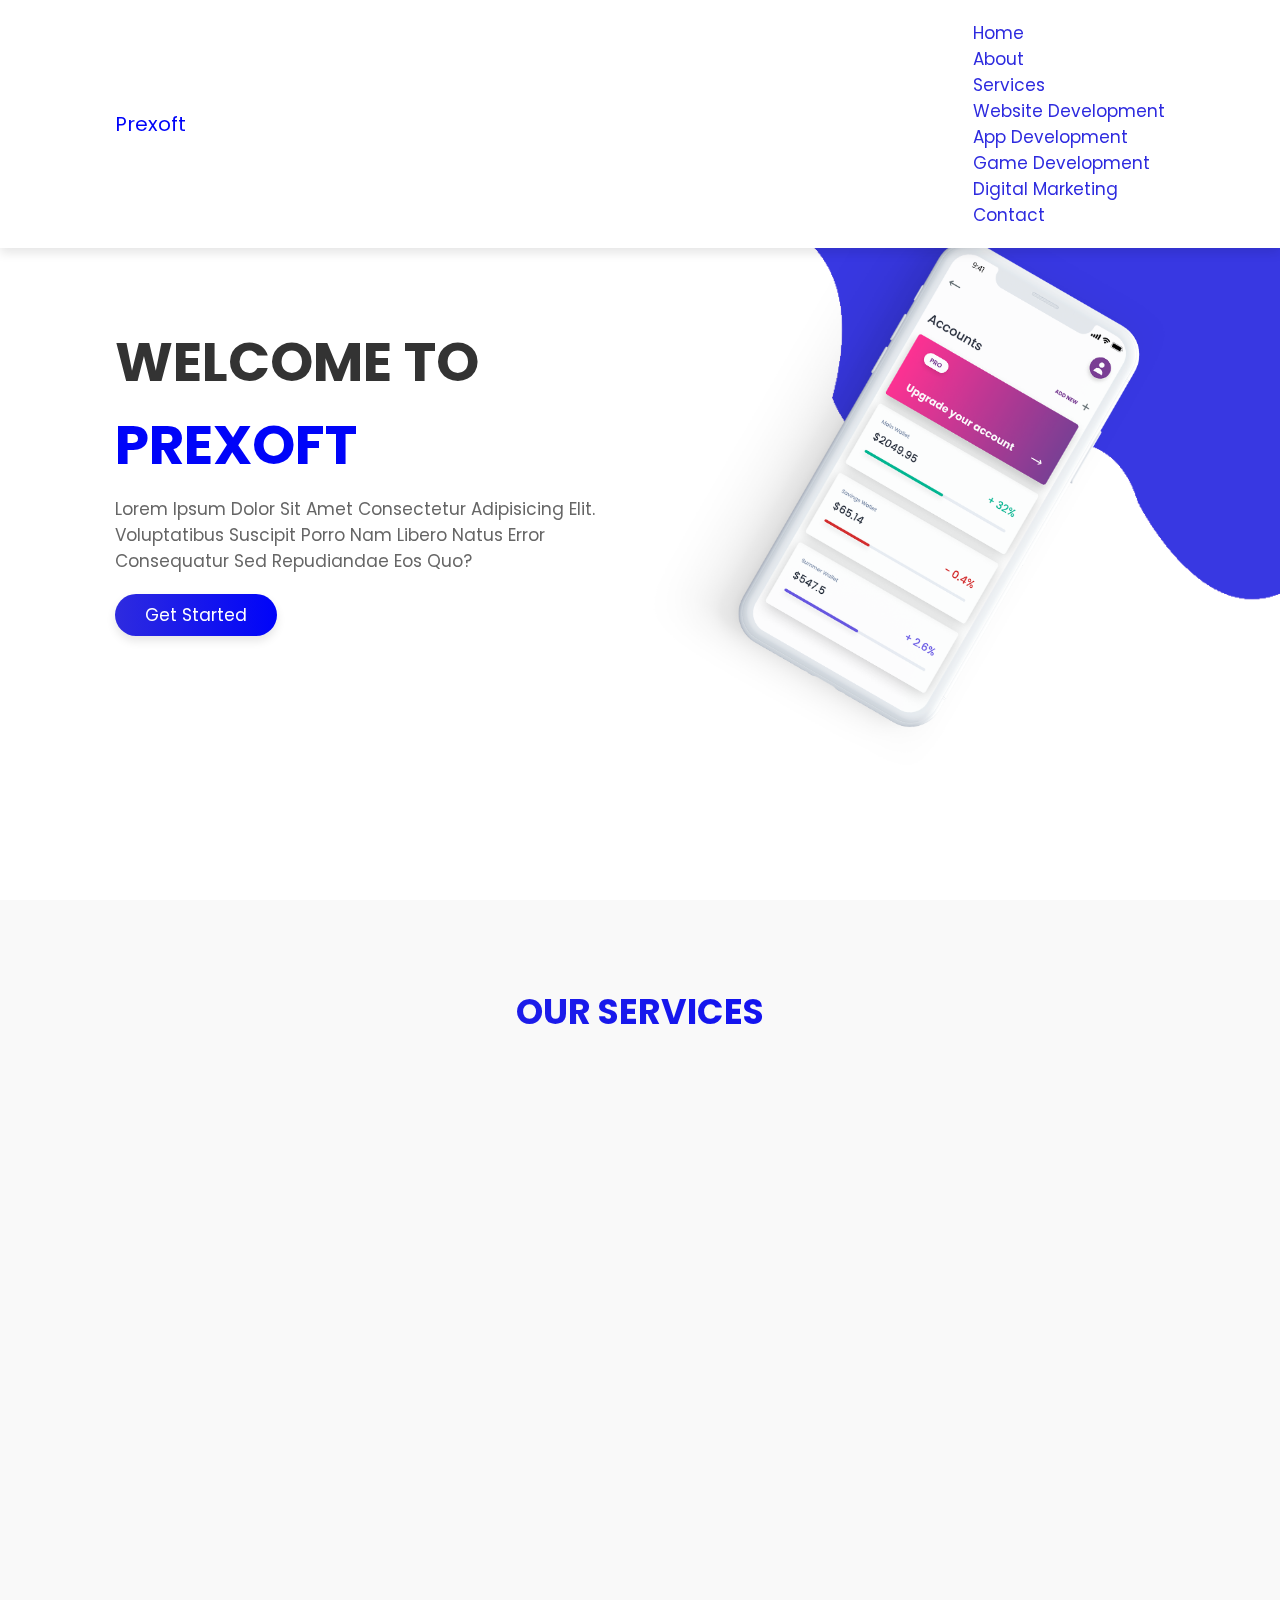
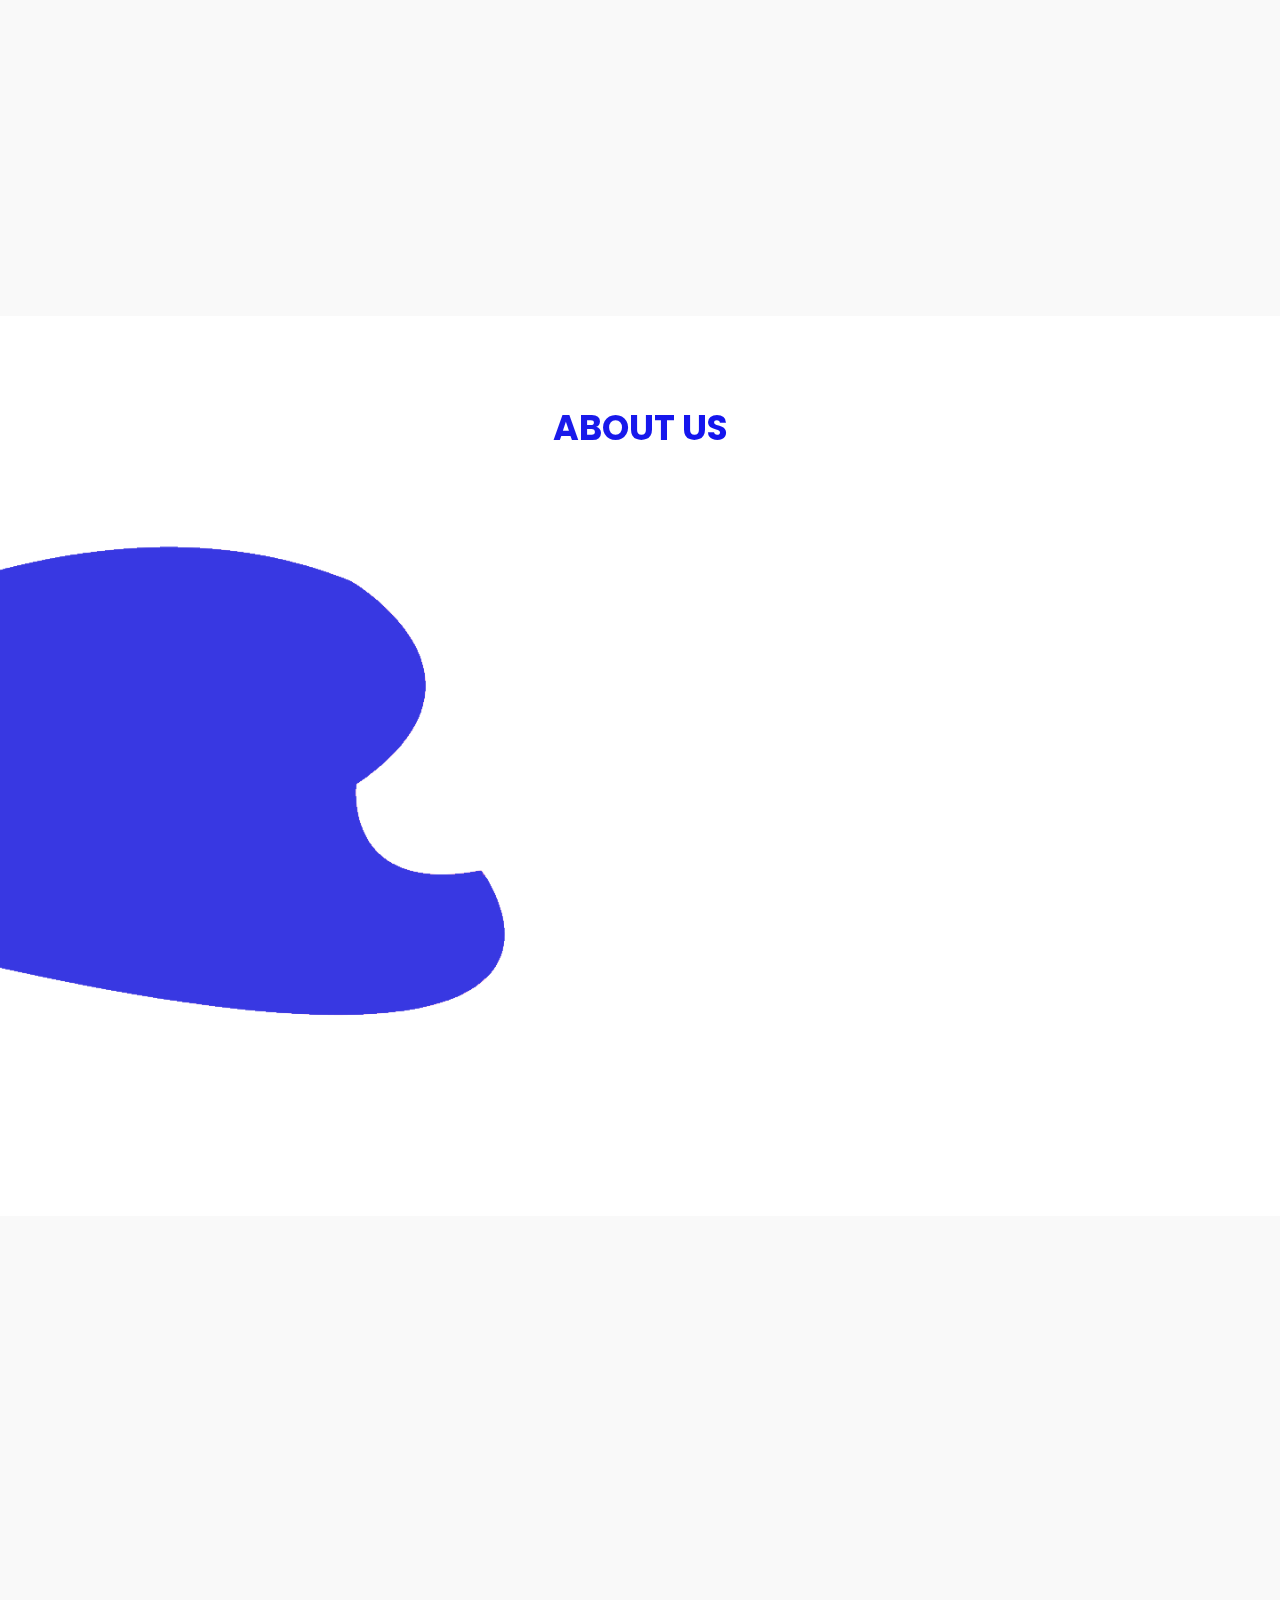
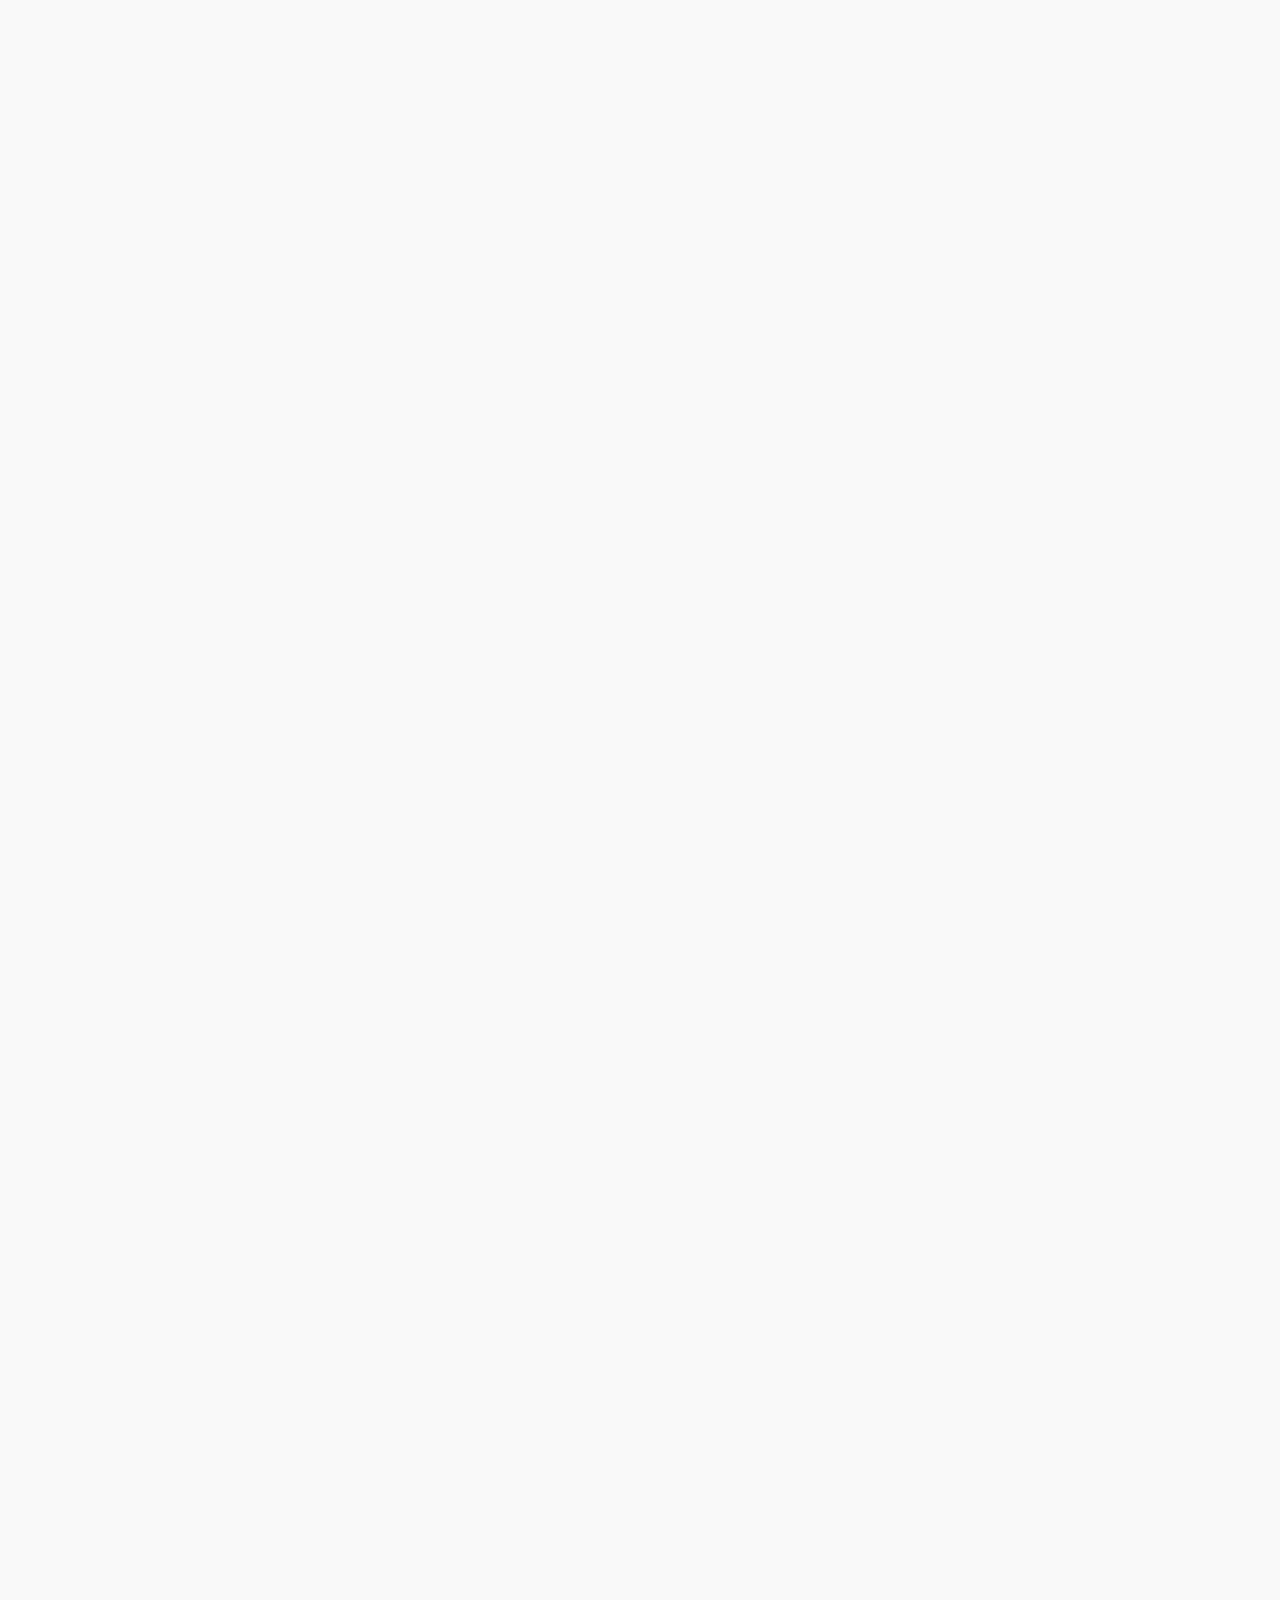
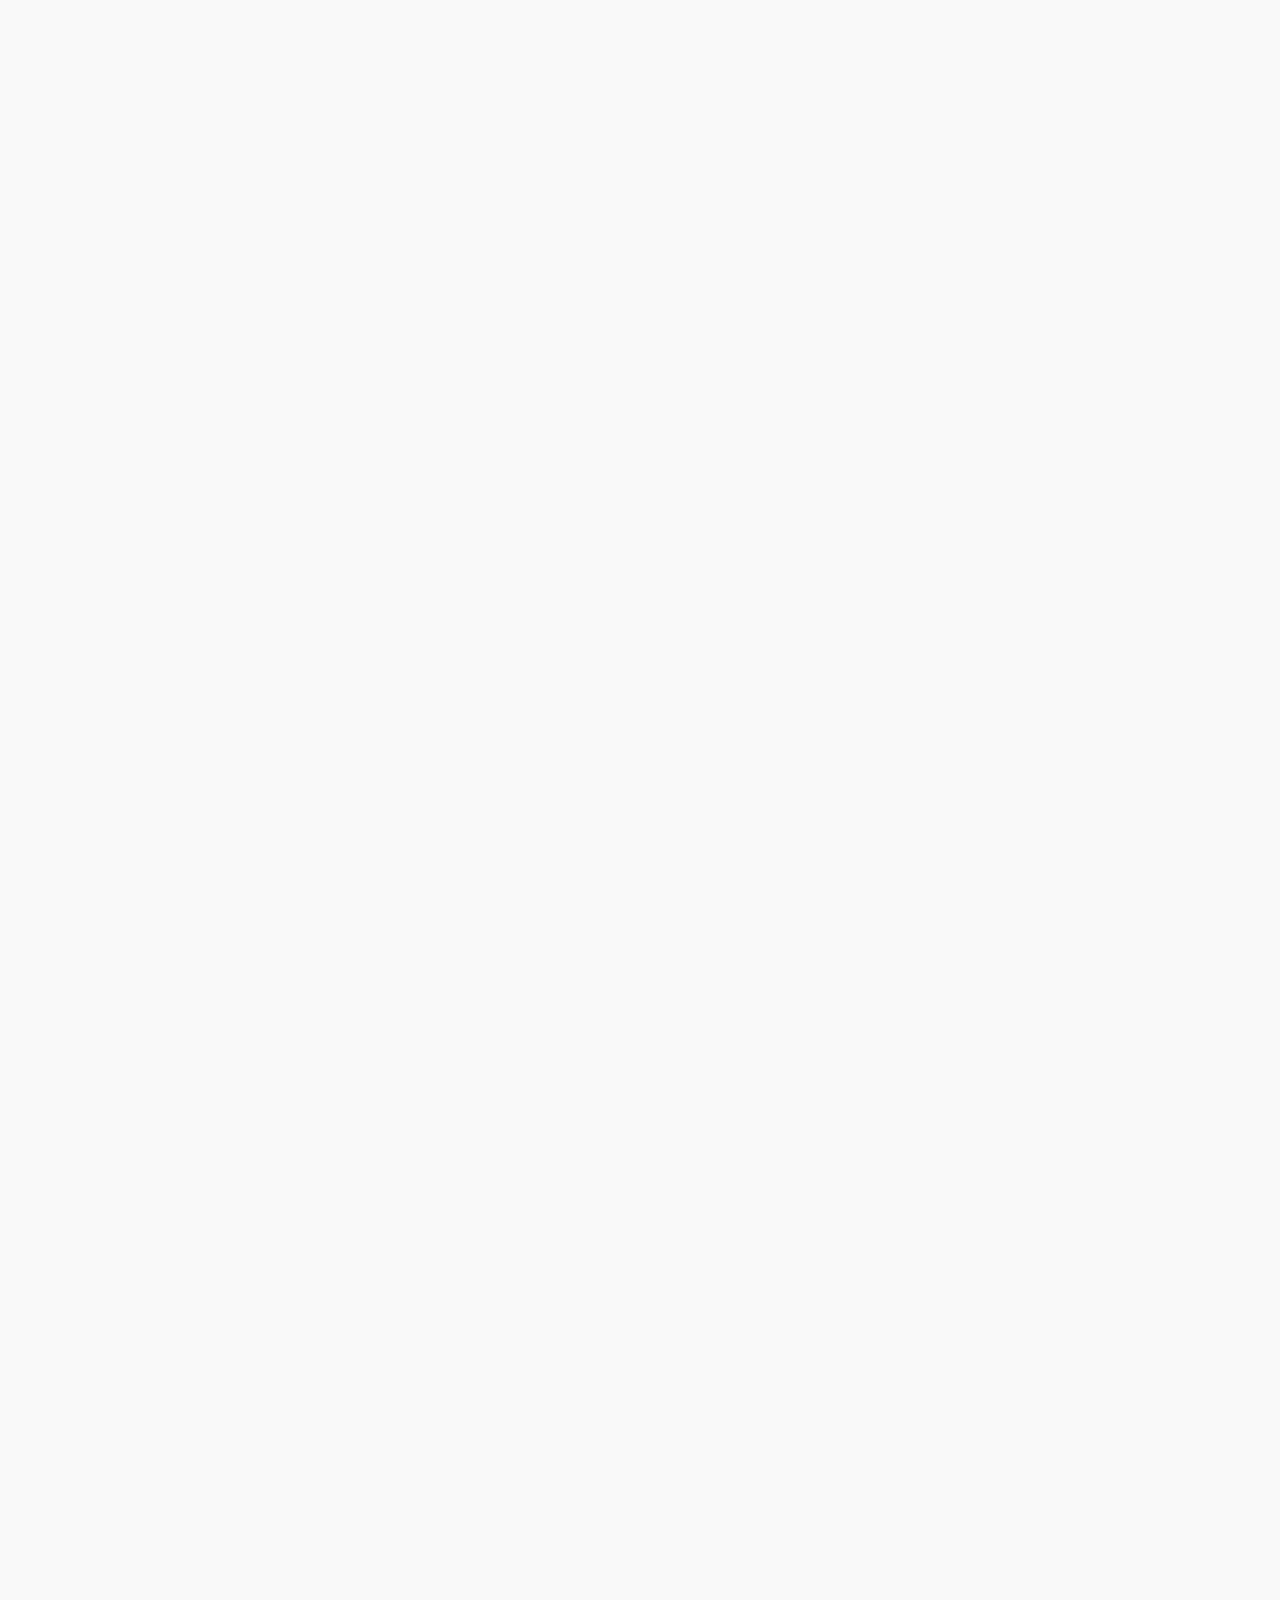
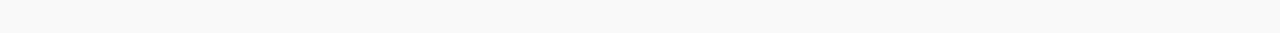
==== index.html @ 0ac36421 "Add files via upload" ====
<!DOCTYPE html>
<html lang="en">
<head>
    <meta charset="UTF-8">
    <meta name="viewport" content="width=device-width, initial-scale=1.0">
    <title>prexoft</title>

    <!-- font awesome cdn link  -->
    <link rel="stylesheet" href="https://cdnjs.cloudflare.com/ajax/libs/font-awesome/5.15.3/css/all.min.css">
    <link href="https://cdn.jsdelivr.net/npm/bootstrap@5.1.3/dist/css/bootstrap.min.css" rel="stylesheet" integrity="sha384-1BmE4kWBq78iYhFldvKuhfTAU6auU8tT94WrHftjDbrCEXSU1oBoqyl2QvZ6jIW3" crossorigin="anonymous">

    <!-- custom css file link  -->
    <link rel="stylesheet" href="css/style.css">
    <link href="https://unpkg.com/aos@2.3.1/dist/aos.css" rel="stylesheet">

</head>
<body>
    
<!-- header section starts  -->

<header >

    <a href="#" class="logo"><span>prexoft</span></a>

    <input type="checkbox" id="menu-bar">
    <label for="menu-bar" class="fas fa-bars"></label>

    <nav class="navbar">
       
        
            <li class="nav-item">
                
                <a class="nav-link" href="#home">home</a>
            </li>
            <!-- <a href="#features">features</a> -->
            <li class="nav-item">
                
                <a class="nav-link" href="#about">about</a>
            </li>
            <li class="nav-item dropdown">
                <a class="nav-link dropdown-toggle" href="#" id="navbarDropdown" role="button" data-bs-toggle="dropdown" aria-expanded="false">
                    Services
                </a>
                <ul class="dropdown-menu" aria-labelledby="navbarDropdown">
                    <li><a class="dropdown-item" href="#">Website Development</a></li>
                    <li><a class="dropdown-item" href="#">App Development</a></li>
                    <li><a class="dropdown-item" href="#">Game Development</a></li>
                    <li><hr class="dropdown-divider"></li>
                    <li><a class="dropdown-item" href="#">Digital Marketing</a></li>
                </ul>
            </li>
            <!-- <a href="#review">review</a> -->
            <!-- <a href="#pricing">pricing</a> -->
            <li class="nav-item">
                
                <a class="nav-link" href="#contact">contact</a>
            </li>
            
   
    </nav>

</header>

<!-- header section ends -->

<!-- home section starts  -->

<section class="home" id="home" >

    <div class="content" data-aos="fade-up"
    data-aos-duration="2000">
        <h3>Welcome to <span>Prexoft</span></h3>
        <p>Lorem ipsum dolor sit amet consectetur adipisicing elit. Voluptatibus suscipit porro nam libero natus error consequatur sed repudiandae eos quo?</p>
        <a href="#" class="btn">Get Started</a>
    </div>

    <div class="image" data-aos="fade-up"
    data-aos-duration="2000">
        <img src="images/home-img.png" alt="">
    </div>

</section>

<!-- home section ends -->

<!-- features section starts  -->

<section class="features" id="features">

    <h1 class="heading"> Our Services </h1>

    <div class="box-container">

        <div class="box" data-aos="fade-up"
        data-aos-duration="2000">
            <img src="images/f-icon1.png" alt="" >
            <h3>Website Development</h3>
            <p>Lorem ipsum dolor sit amet consectetur, adipisicing elit. Ullam minus recusandae autem, repellendus fugit quaerat provident voluptatum non officiis ratione.</p>
            <a href="#" class="btn">read more</a>
        </div>

        <div class="box" data-aos="fade-up"
        data-aos-duration="2000">
            <img src="images/f-icon2.png" alt="">
            <h3>App Development</h3>
            <p>Lorem ipsum dolor sit amet consectetur, adipisicing elit. Ullam minus recusandae autem, repellendus fugit quaerat provident voluptatum non officiis ratione.</p>
            <a href="#" class="btn">read more</a>
        </div>

        <div class="box" data-aos="fade-up"
        data-aos-duration="2000">
            <img src="images/f-icon3.png" alt="">
            <h3>Game Development</h3>
            <p>Lorem ipsum dolor sit amet consectetur, adipisicing elit. Ullam minus recusandae autem, repellendus fugit quaerat provident voluptatum non officiis ratione.</p>
            <a href="#" class="btn">read more</a>
        </div>
        <div class="box" data-aos="fade-up"
        data-aos-duration="2000">
            <img src="images/f-icon3.png" alt="">
            <h3>Digital Marketing</h3>
            <p>Lorem ipsum dolor sit amet consectetur, adipisicing elit. Ullam minus recusandae autem, repellendus fugit quaerat provident voluptatum non officiis ratione.</p>
            <a href="#" class="btn">read more</a>
        </div>


    </div>

</section>

<!-- features section ends -->

<!-- about section starts  -->

<section class="about" id="about">

    <h1 class="heading"> about Us </h1>

    <div class="column">

        <div class="image" data-aos="fade-up"
        data-aos-duration="2000">
            <img src="images/about-img.png" alt="">
        </div>

        <div class="content" data-aos="fade-up"
        data-aos-duration="2000">
            <h3>Easy And Perfect Solution For Your Business.</h3>
            <p>Lorem, ipsum dolor sit amet consectetur adipisicing elit. Nulla placeat deserunt saepe repudiandae veniam soluta minima dolor hic aperiam iure.</p>
            <p>Lorem ipsum dolor sit amet, consectetur adipisicing elit. Laudantium, quaerat. Dolorem ratione saepe magni quo inventore porro ab voluptates eos, nam eius provident accusantium, quia similique est, repellendus et reiciendis.</p>
            <div class="buttons">
                <a href="#" class="btn"> <i class="fab fa-apple"></i> app store </a>
                <a href="#" class="btn"> <i class="fab fa-google-play"></i> google-play </a>
            </div>
        </div>

    </div>

</section>

<!-- about section ends -->

<!-- newsletter  -->

<div class="newsletter" data-aos="fade-up"
data-aos-duration="2000">

    <h3 data-aos="fade-up"
    data-aos-duration="2500">Subscribe For New Features</h3>
    <p data-aos="fade-up"
    data-aos-duration="2500">Lorem ipsum dolor sit amet consectetur adipisicing elit. Natus sed aliquam quibusdam neque magni magnam est laborum doloribus, facere dolores.</p>
    <form action="" data-aos="fade-up"
    data-aos-duration="2500">
        <input type="email" placeholder="enter your email">
        <input type="submit" value="Subscribe">
    </form>

</div>

<!-- review section starts  -->

<section class="review" id="review" data-aos="fade-up"
data-aos-duration="2000">

    <h1 class="heading" data-aos="fade-up"
    data-aos-duration="2500"> people's review </h1>

    <div class="box-container" data-aos="fade-up"
    data-aos-duration="2500">

        <div class="box">
            <i class="fas fa-quote-right"></i>
            <div class="user">
                <img src="images/pic1.png" alt="">
                <h3>john deo</h3>
                <div class="stars">
                    <i class="fas fa-star"></i>
                    <i class="fas fa-star"></i>
                    <i class="fas fa-star"></i>
                    <i class="fas fa-star"></i>
                    <i class="fas fa-star"></i>
                </div>
                <div class="comment">
                    Lorem ipsum dolor sit, amet consectetur adipisicing elit. Possimus et, perspiciatis nisi tempore aspernatur accusantium sed distinctio facilis aperiam laborum autem earum repellat, commodi eum. Ullam cupiditate expedita officiis obcaecati?
                </div>
            </div>
        </div>

        <div class="box">
            <i class="fas fa-quote-right"></i>
            <div class="user">
                <img src="images/pic2.png" alt="">
                <h3>john deo</h3>
                <div class="stars">
                    <i class="fas fa-star"></i>
                    <i class="fas fa-star"></i>
                    <i class="fas fa-star"></i>
                    <i class="fas fa-star"></i>
                    <i class="fas fa-star-half-alt"></i>
                </div>
                <div class="comment">
                    Lorem ipsum dolor sit, amet consectetur adipisicing elit. Possimus et, perspiciatis nisi tempore aspernatur accusantium sed distinctio facilis aperiam laborum autem earum repellat, commodi eum. Ullam cupiditate expedita officiis obcaecati?
                </div>
            </div>
        </div>

        <div class="box">
            <i class="fas fa-quote-right"></i>
            <div class="user">
                <img src="images/pic3.png" alt="">
                <h3>john deo</h3>
                <div class="stars">
                    <i class="fas fa-star"></i>
                    <i class="fas fa-star"></i>
                    <i class="fas fa-star"></i>
                    <i class="fas fa-star"></i>
                    <i class="far fa-star"></i>
                </div>
                <div class="comment">
                    Lorem ipsum dolor sit, amet consectetur adipisicing elit. Possimus et, perspiciatis nisi tempore aspernatur accusantium sed distinctio facilis aperiam laborum autem earum repellat, commodi eum. Ullam cupiditate expedita officiis obcaecati?
                </div>
            </div>
        </div>

    </div>

</section>

<!-- review section ends -->

<!-- pricing section starts  -->

<section class="pricing" id="pricing" data-aos="fade-up"
data-aos-duration="2000">

    <h1 class="heading" data-aos="fade-up"
    data-aos-duration="2500"> Our Pricing Plans </h1>

    <div class="box-container" data-aos="fade-up"
    data-aos-duration="2500">

        <div class="box">
            <h3 class="title">basic</h3>
            <div class="price">$10<span>/monthly</span></div>
            <ul>
                <li> <i class="fas fa-check"></i> 1000+ downloads </li>
                <li> <i class="fas fa-check"></i> No transaction fees </li>
                <li> <i class="fas fa-times"></i> unlimited storage </li>
                <li> <i class="fas fa-times"></i> 5 downloads </li>
            </ul>
            <a href="#" class="btn">check out</a>
        </div>

        <div class="box">
            <h3 class="title">standard</h3>
            <div class="price">$15<span>/monthly</span></div>
            <ul>
                <li> <i class="fas fa-check"></i> 1000+ downloads </li>
                <li> <i class="fas fa-check"></i> No transaction fees </li>
                <li> <i class="fas fa-check"></i> unlimited storage </li>
                <li> <i class="fas fa-times"></i> 5 downloads </li>
            </ul>
            <a href="#" class="btn">check out</a>
        </div>

        <div class="box">
            <h3 class="title">premium</h3>
            <div class="price">$25<span>/monthly</span></div>
            <ul>
                <li> <i class="fas fa-check"></i> 1000+ downloads </li>
                <li> <i class="fas fa-check"></i> No transaction fees </li>
                <li> <i class="fas fa-check"></i> unlimited storage </li>
                <li> <i class="fas fa-check"></i> 5 downloads </li>
            </ul>
            <a href="#" class="btn">check out</a>
        </div>

    </div>

</section>

<!-- pricing section ends -->

<!-- contact section starts  -->

<section class="contact" id="contact" data-aos="fade-up"
data-aos-duration="2000">

    <div class="image" data-aos="fade-up"
    data-aos-duration="2500">
        <img src="images/contact-img.png" alt="">
    </div>

    <form action="" data-aos="fade-up"
    data-aos-duration="2500">

        <h1 class="heading">contact us</h1>

        <div class="inputBox">
            <input type="text" required>
            <label>name</label>
        </div>

        <div class="inputBox">
            <input type="email" required>
            <label>email</label>
        </div>

        <div class="inputBox">
            <input type="number" required>
            <label>phone</label>
        </div>

        <div class="inputBox">
            <textarea required name="" id="" cols="30" rows="10"></textarea>
            <label>message</label>
        </div>

        <input type="submit" class="btn" value="send message">

    </form>

</section>

<!-- contact section edns -->

<!-- footer section starts  -->

<div class="footer" data-aos="fade-up"
data-aos-duration="2000">

    <div class="box-container" data-aos="fade-up"
    data-aos-duration="2500">

        <div class="box" data-aos="fade-up"
        data-aos-duration="2600">
            <h3>about us</h3>
            <p>Lorem ipsum dolor sit amet consectetur adipisicing elit. Amet pariatur rerum consectetur architecto ad tempora blanditiis quo aliquid inventore a.</p>
        </div>

        <div class="box" data-aos="fade-up"
        data-aos-duration="2600">
            <h3>quick links</h3>
            <a href="#">home</a>
            <a href="#">features</a>
            <a href="#">about</a>
            <a href="#">review</a>
            <a href="#">pricing</a>
            <a href="#">contact</a>
        </div>

        <div class="box" data-aos="fade-up"
        data-aos-duration="2600">
            <h3>follow us</h3>
            <a href="#">facebook</a>
            <a href="#">instagram</a>
            <a href="#">pinterest</a>
            <a href="#">twitter</a>
        </div>

        <div class="box" data-aos="fade-up"
        data-aos-duration="2600">
            <h3>contact info</h3>
            <div class="info">
                <i class="fas fa-phone"></i>
                <p> +123-456-7890 <br> +111-2222-333 </p>
            </div>
            <div class="info">
                <i class="fas fa-envelope"></i>
                <p> example@gmail.com <br> example@gmail.com </p>
            </div>
            <div class="info">
                <i class="fas fa-map-marker-alt"></i>
                <p> mumbai, india - 400104 </p>
            </div>
        </div>

    </div>

    <h1 class="credit" > &copy; copyright @ 2022 by Prexoft </h1>

</div>

<!-- footer section ends -->








<script src="https://cdn.jsdelivr.net/npm/@popperjs/core@2.10.2/dist/umd/popper.min.js" integrity="sha384-7+zCNj/IqJ95wo16oMtfsKbZ9ccEh31eOz1HGyDuCQ6wgnyJNSYdrPa03rtR1zdB" crossorigin="anonymous"></script>
<script src="https://cdn.jsdelivr.net/npm/bootstrap@5.1.3/dist/js/bootstrap.min.js" integrity="sha384-QJHtvGhmr9XOIpI6YVutG+2QOK9T+ZnN4kzFN1RtK3zEFEIsxhlmWl5/YESvpZ13" crossorigin="anonymous"></script>
<script src="https://unpkg.com/aos@2.3.1/dist/aos.js"></script>
<script>
    AOS.init();
  </script>










</body>
</html>
---- css/style.css ----
@import url('https://fonts.googleapis.com/css2?family=Poppins:wght@100;200;300;400&display=swap');

:root{
    --purple:#2e2bdf;
    --pink:#0004f9;
    --gradient:linear-gradient(90deg, var(--purple), var(--pink));
}

*{
    font-family: 'Poppins', sans-serif;
    margin:0; padding:0;
    box-sizing: border-box;
    text-decoration: none;
    outline: none; border:none;
    text-transform: capitalize;
}

*::selection{
    background:var(--pink);
    color:#fff;
}

html{
    font-size: 62.5%;
    overflow-x: hidden;
}

body{
    background:#f9f9f9;
}

section{
    min-height: 100vh;
    padding:0 9%;
    padding-top: 7.5rem;
    padding-bottom: 2rem;
}

.navbar a{
    text-decoration:none;
}
.navbar li{
    list-style: none;
}

.btn{
    display: inline-block;
    margin-top: 1rem;
    padding:.8rem 3rem;
    border-radius: 5rem;
    background:var(--gradient);
    font-size: 1.7rem;
    color:#fff;
    cursor: pointer;
    box-shadow: 0 .5rem 1rem rgba(0,0,0,.1);
    transition: all .3s linear;
}

.btn:hover{
    transform: scale(1.1);
    color:white;

}

.heading{
    text-align: center;
    background:var(--gradient);
    color:transparent;
    -webkit-background-clip: text;
    background-clip: text;
    font-size: 3.5rem;
    text-transform: uppercase;
    padding:1rem;
}

header{
    position: fixed;
    top:0; left:0;
    width:100%;
    background:#fff;
    box-shadow: 0 .5rem 1rem rgba(0,0,0,.1);
    padding:2rem 9%;
    display: flex;
    align-items: center;
    justify-content: space-between;
    z-index: 1000;
}

header .logo{
    font-size: 2rem;
    color:var(--purple);
    text-decoration:none;
}

header .logo span{
    color:var(--pink);
}

header .navbar a{
    font-size: 1.7rem;
    margin-left: 2rem;
    color:var(--purple);
}

header .navbar a:hover{
    color:var(--pink);
}

header input{
    display: none;
}

header label{
    font-size: 3rem;
    color:var(--purple);
    cursor: pointer;
    visibility: hidden;
    opacity: 0;
}

.home{
    display: flex;
    align-items: center;
    justify-content: center;
    background:url(../images/home-bg-img.png) no-repeat;
    background-size: cover;
    background-position: center;
}

.home .image img{
    width:40vw;
    animation: float 3s linear infinite;
}

@keyframes float{
    0%, 100%{
        transform: translateY(0rem);
    }
    50%{
        transform: translateY(-3.5rem);
    }
}

.home .content h3{
    font-size: 5.5rem;
    color:#333;
    text-transform: uppercase;
}

.home .content h3 span{
    color:var(--pink);
    text-transform: uppercase;
}

.home .content p{
    font-size: 1.7rem;
    color:#666;
    padding:1rem 0;
}

.features .box-container{
    display: flex;
    align-items: center;
    justify-content: center;
    flex-wrap: wrap;
}

.features .box-container .box{
    flex:1 1 30rem;
    background:#fff;
    border-radius: .5rem;
    border:.1rem solid rgba(0,0,0,.2);
    box-shadow: 0 .5rem 1rem rgba(0,0,0,.1);
    margin:1.5rem;
    padding:3rem 2rem;
    border-radius: .5rem;
    text-align: center;
    transition: .2s linear;
}

.features .box-container .box img{
    height: 15rem;
}

.features .box-container .box h3{
    font-size: 2rem;
    color:#333;
    padding-top: 1rem;
}

.features .box-container .box p{
    font-size: 1.3rem;
    color:#666;
    padding: 1rem 0;
}
.features .box-container .box:hover{
    transform:translateY(-20px);
    transition:all 0.5s;
}
.features h1{
    padding-bottom:20px;
}

.about{
    background:url(../images/about-bg.png) no-repeat;
    background-size: cover;
    background-position: center;
    padding-bottom: 3rem;
}

.about .column{
    display: flex;
    align-items: center;
    justify-content: center;
    flex-wrap: wrap;
}

.about .column .image{
    flex:1 1 40rem;
}

.about .column .image img{
    width:100%;
}



.about .column .content{
    flex:1 1 40rem;
}

.about .column .content h3{
    font-size: 3rem;
    color:#666;
}

.about .column .content p{
    font-size: 1.5rem;
    color:#666;
    padding:1rem 0;
}

.about .column .content .buttons a:last-child{
    margin-left: 2rem;
}

.newsletter{
    text-align: center;
    padding:5rem 1rem;
    background:url(../images/subscribe-bg.png) no-repeat;
    background-size: cover;
    background-position: center;
}

.newsletter h3{
    color:#fff;
    font-size: 3rem;
    text-transform: uppercase;
}

.newsletter p{
    color:#fff;
    font-size: 1.6rem;
    margin:2rem auto;
    width:70rem;
}

.newsletter form{
    display: flex;
    max-width: 70rem;
    border:.2rem solid #fff;
    padding:.5rem;
    border-radius: 5rem;
    margin:2rem auto;
    height:5.5rem;
}

.newsletter form input[type="email"]{
    padding:0 2rem;
    font-size: 1.7rem;
    background:none;
    width:100%;
    color:#fff;
    text-transform: none;
    background:none;
}

.newsletter form input[type="email"]::placeholder{
    color:#eee;
    text-transform: capitalize;
}

.newsletter form input[type="submit"]{
    background:#fff;
    width:20rem;
    font-size: 1.7rem;
    border-radius: 5rem;
    cursor: pointer;
}

.newsletter form input[type="submit"]:hover{
    color:var(--pink);
}

.review .box-container{
    display: flex;
    align-items: center;
    justify-content: center;
    flex-wrap: wrap;
    padding-bottom:20px;
}

.review .box-container .box{
    background:#fff;
    margin:1rem;
    padding:1rem;
    text-align: center;
    position: relative;
    border:.1rem solid rgba(0,0,0,.2);
    box-shadow: 0 .5rem 1rem rgba(0,0,0,.1);
    flex:1 1 30rem;
    border-radius: .5rem;
}
.review .box-container .box:hover{
    transform:translateY(-20px);
    transition:all 0.5s;
}

.review .box-container .box .fa-quote-right{
    position: absolute;
    top:1rem; right:2rem;
    font-size: 8rem;
    color:var(--pink);
    opacity: .3;
}

.review .box-container .box .user img{
    border-radius: 50%;
    object-fit: cover;
    height: 7rem;
    width:7rem;
    margin-top: 2rem;
}

.review .box-container .box .user h3{
    color:var(--pink);
    font-size: 2rem;
}

.review .box-container .box .user .stars i{
    color:var(--purple);
    font-size: 1.5rem;
    padding:1rem 0;
}

.review .box-container .box .comment{
    color:#666;
    font-size: 1.4rem;
    padding:1rem;
}

.pricing .box-container{
    display: flex;
    align-items: center;
    justify-content: center;
    flex-wrap: wrap;
}

.pricing .box-container .box{
    flex:1 1 27rem;
    margin:1rem;
    padding:1rem;
    background:#fff;
    border:.1rem solid rgba(0,0,0,.2);
    box-shadow: 0 .5rem 1rem rgba(0,0,0,.1);
    border-radius: .5rem;
    text-align: center;
    padding-bottom: 3rem;
}

.pricing .box-container .box:nth-child(2),
.pricing .box-container .box:hover{
    border:.2rem solid var(--pink);
}

.pricing .box-container .box .title{
    color:var(--purple);
    font-size: 2.5rem;
    padding-top: 1rem;
}

.pricing .box-container .box .price{
    font-size: 4rem;
    color:var(--pink);
    padding:1rem 0;
}

.pricing .box-container .box .price span{
    font-size: 2rem;
}

.pricing .box-container .box ul{
    padding:1rem 0;
    list-style: none;
}

.pricing .box-container .box ul li{
    font-size: 1.7rem;
    color:#666;
    padding:.5rem 0;
}

.pricing .box-container .box ul li .fa-check{
    color:lightgreen;
}

.pricing .box-container .box ul li .fa-times{
    color:tomato;
}

.contact{
    display: flex;
    align-items: center;
    justify-content: center;
    flex-wrap: wrap;
    padding-bottom: 4rem;
}

.contact .image{
    flex:1 1 40rem;
}

.contact .image img{
    width:100%;
    padding:2rem;
}

.contact form{
    flex:1 1 40rem;
    padding:2rem 3rem;
    border:.1rem solid rgba(0,0,0,.2);
    box-shadow: 0 .5rem 1rem rgba(0,0,0,.1);
    border-radius: .5rem;
    background:#fff;
}

.contact form .heading{
    text-align: left;
    padding:0;
    padding-bottom: 2rem;
}

.contact form .inputBox{
    position: relative;
}

.contact form .inputBox input, .contact form .inputBox textarea{
    width:100%;
    background:none;
    color:#666;
    margin:1.5rem 0;
    padding:.5rem 0;
    font-size: 1.7rem;
    border-bottom: .1rem solid rgba(0,0,0,.1);
    text-transform: none;
}

.contact form .inputBox textarea{
    resize: none;
    height: 13rem;
}

.contact form .inputBox label{
    position: absolute;
    top:1.7rem; left:0;
    font-size: 1.7rem;
    color:#666;
    transition: .2s linear;
}

.contact form .inputBox input:focus ~ label,
.contact form .inputBox input:valid ~ label,
.contact form .inputBox textarea:focus ~ label,
.contact form .inputBox textarea:valid ~ label{
    top:-.5rem;
    font-size: 1.5rem;
    color:var(--pink);
}

.footer{
    padding-top: 3rem;
    background:url(../images/footer-bg.png) no-repeat;
    background-size: cover;
    background-position: center;
}

.footer .box-container{
    display: flex;
    flex-wrap: wrap;
}

.footer .box-container .box{
    flex:1 1 25rem;
    margin:2rem;
}

.footer .box-container .box h3{
    font-size: 2.5rem;
    padding:1rem 0;
    color:#fff;
    text-decoration: underline;
    text-underline-offset: 1rem;
}

.footer .box-container .box p{
    font-size: 1.5rem;
    padding:.5rem 0;
    color:#eee;
}

.footer .box-container .box a{
    display: block;
    font-size: 1.5rem;
    padding:.5rem 0;
    color:#eee;
}

.footer .box-container .box a:hover{
    text-decoration: underline;
}

.footer .box-container .box .info{
    display: flex;
    align-items: center;
}

.footer .box-container .box .info i{
    margin:.5rem 0;
    margin-right: 1rem;
    border-radius: 50%;
    background:#fff;
    color:var(--pink);
    font-size: 1.5rem;
    height:4.5rem;
    width:4.5rem;
    line-height: 4.5rem;
    text-align: center;
}

.footer .credit{
    font-size: 2rem;
    font-weight: normal;
    letter-spacing: .1rem;
    color:#fff;
    border-top: .1rem solid #fff5;
    padding:2.5rem 1rem;
    text-align: center;
}














/* media queries  */

@media (max-width:1200px){
    
    html{
        font-size: 55%;
    }

}

@media (max-width:991px){
    
    section{
        padding:0 3%;
        padding-top: 7.5rem;
        padding-bottom: 2rem;
    }

}

@media (max-width:768px){

    header label{
        visibility: visible;
        opacity: 1;
    }

    header .navbar{
        position: absolute;
        top:100%; left: 0;
        width:100%;
        background:#fff;
        padding:1rem 2rem;
        border-top: .1rem solid rgba(0,0,0,.2);
        box-shadow: 0 .5rem 1rem rgba(0,0,0,.1);
        transform-origin: top;
        transform: scaleY(0);
        opacity: 0;
        transition: .2s linear;
    }

    header .navbar a{
        display: block;
        margin:2rem 0;
        font-size: 2rem;
    }

    header input:checked ~ .navbar{
        transform: scaleY(1);
        opacity: 1;
    }

    header input:checked ~ label::before{
        content:'\f00d';
    }

    .home{
        flex-flow: column-reverse;
    }

    .home .image img{
        width:100%;
    }

    .home .content h3{
        font-size: 3.6rem;
    }

    .home .content p{
        font-size: 1.5rem;
    }

    .about{
        background-position: right;
    }

    .newsletter p{
        width:auto;
    }

}

@media (max-width:450px){
    
    html{
        font-size: 50%;
    }

    .about .column .content .buttons a{
        width:100%;
        text-align: center;
    }

    .about .column .content .buttons a:last-child{
        margin: 1rem 0;
    }

}
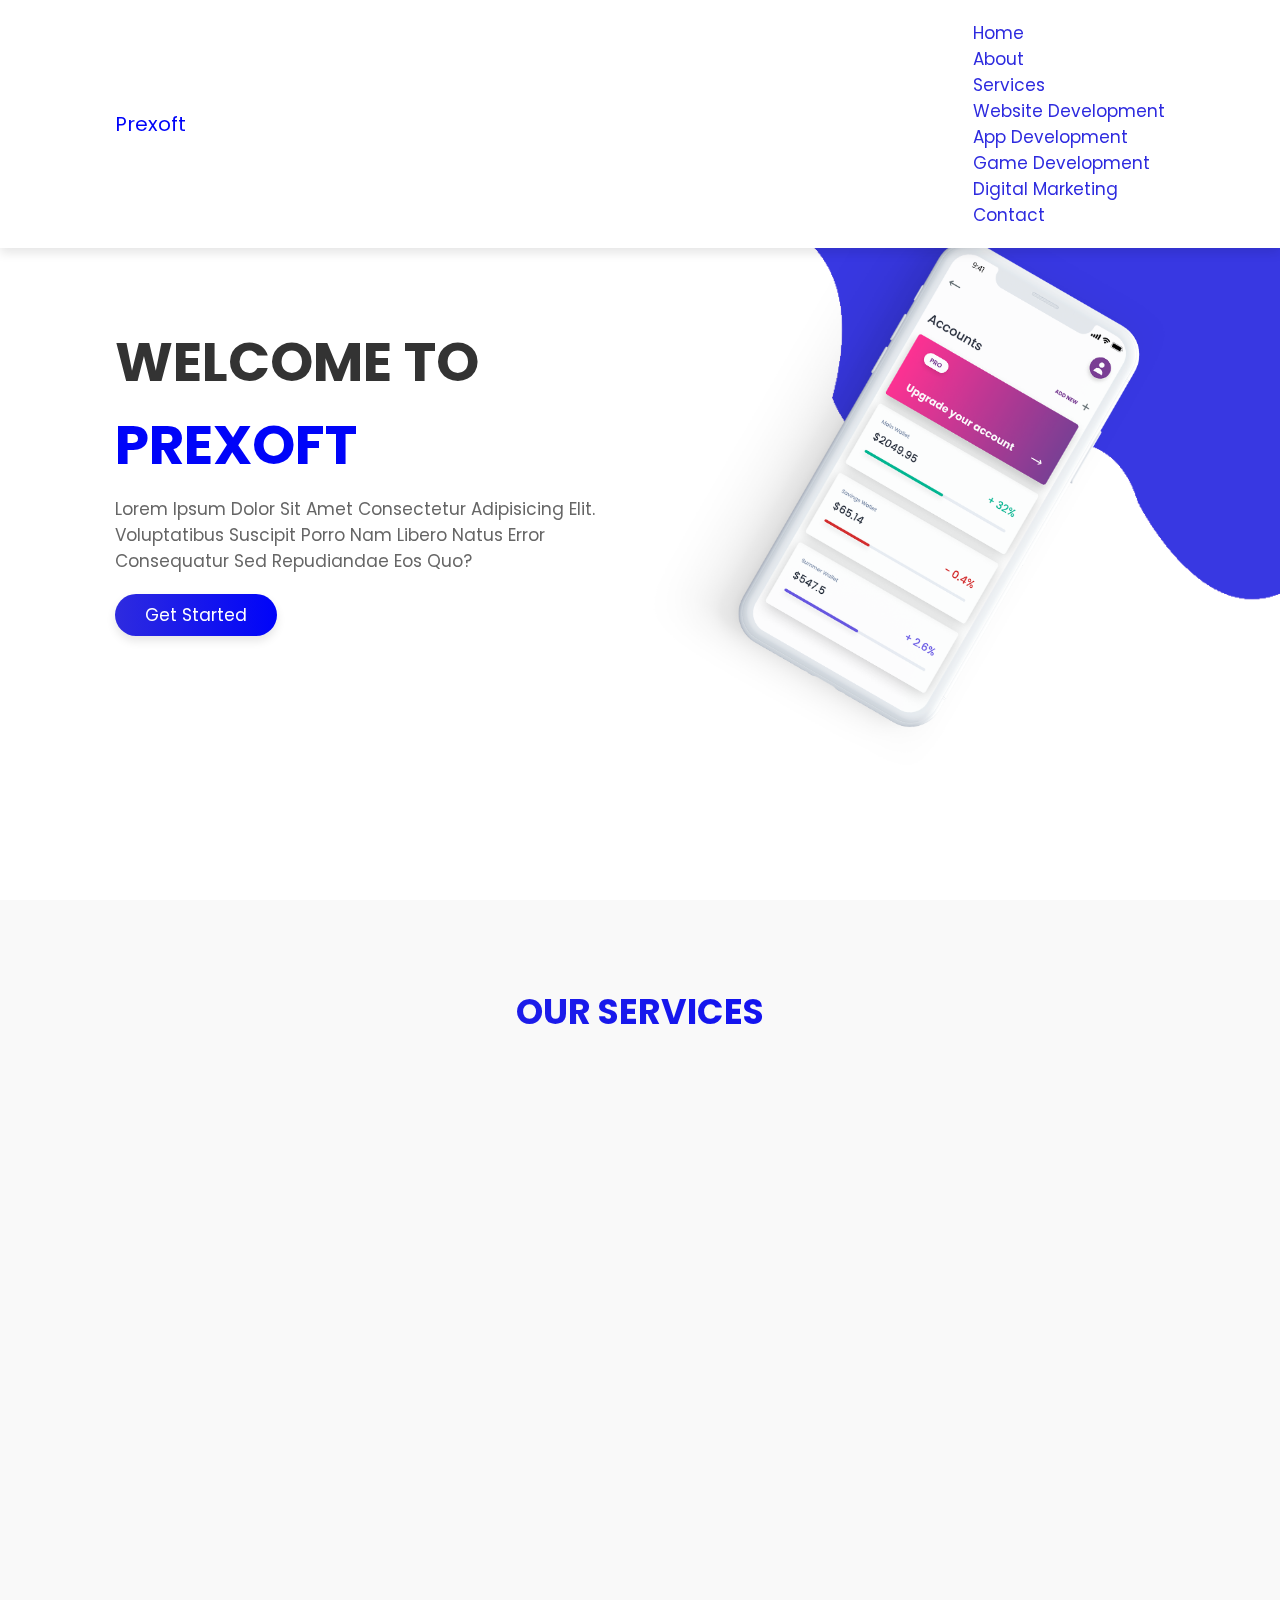
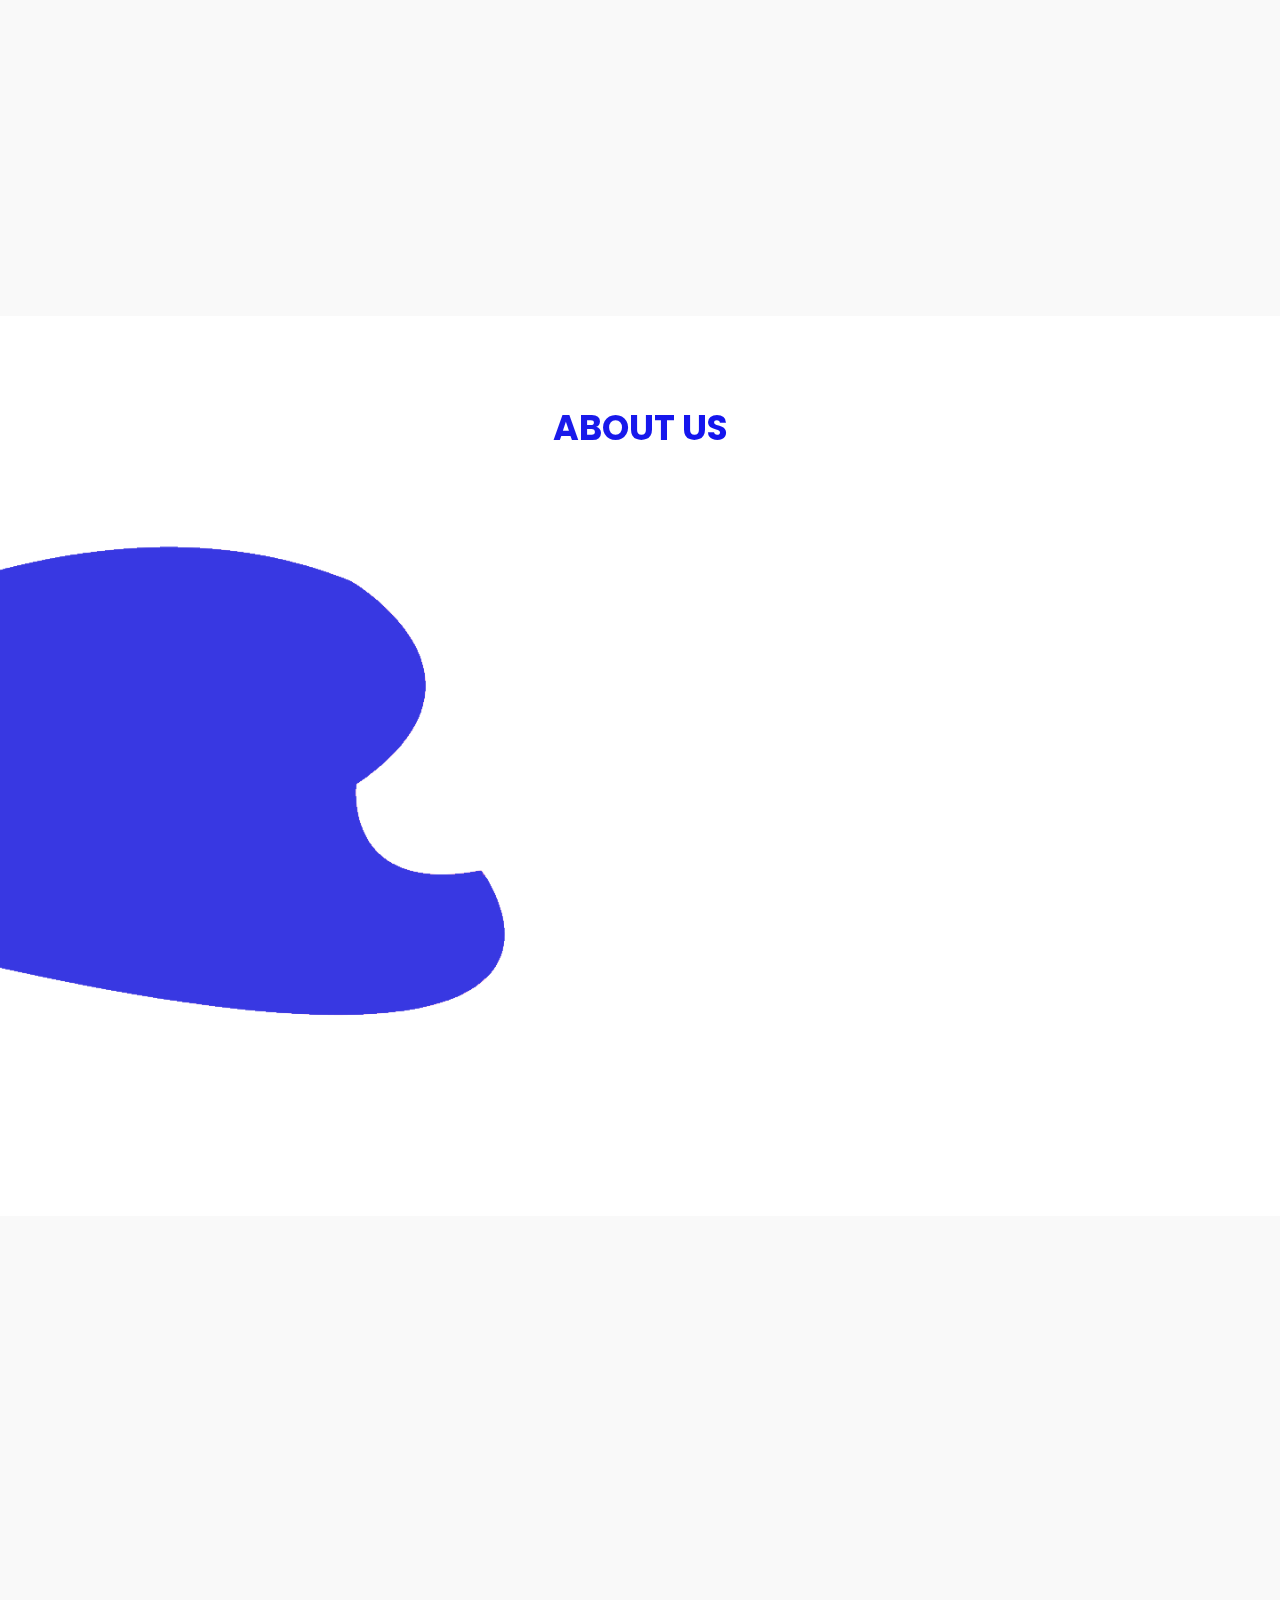
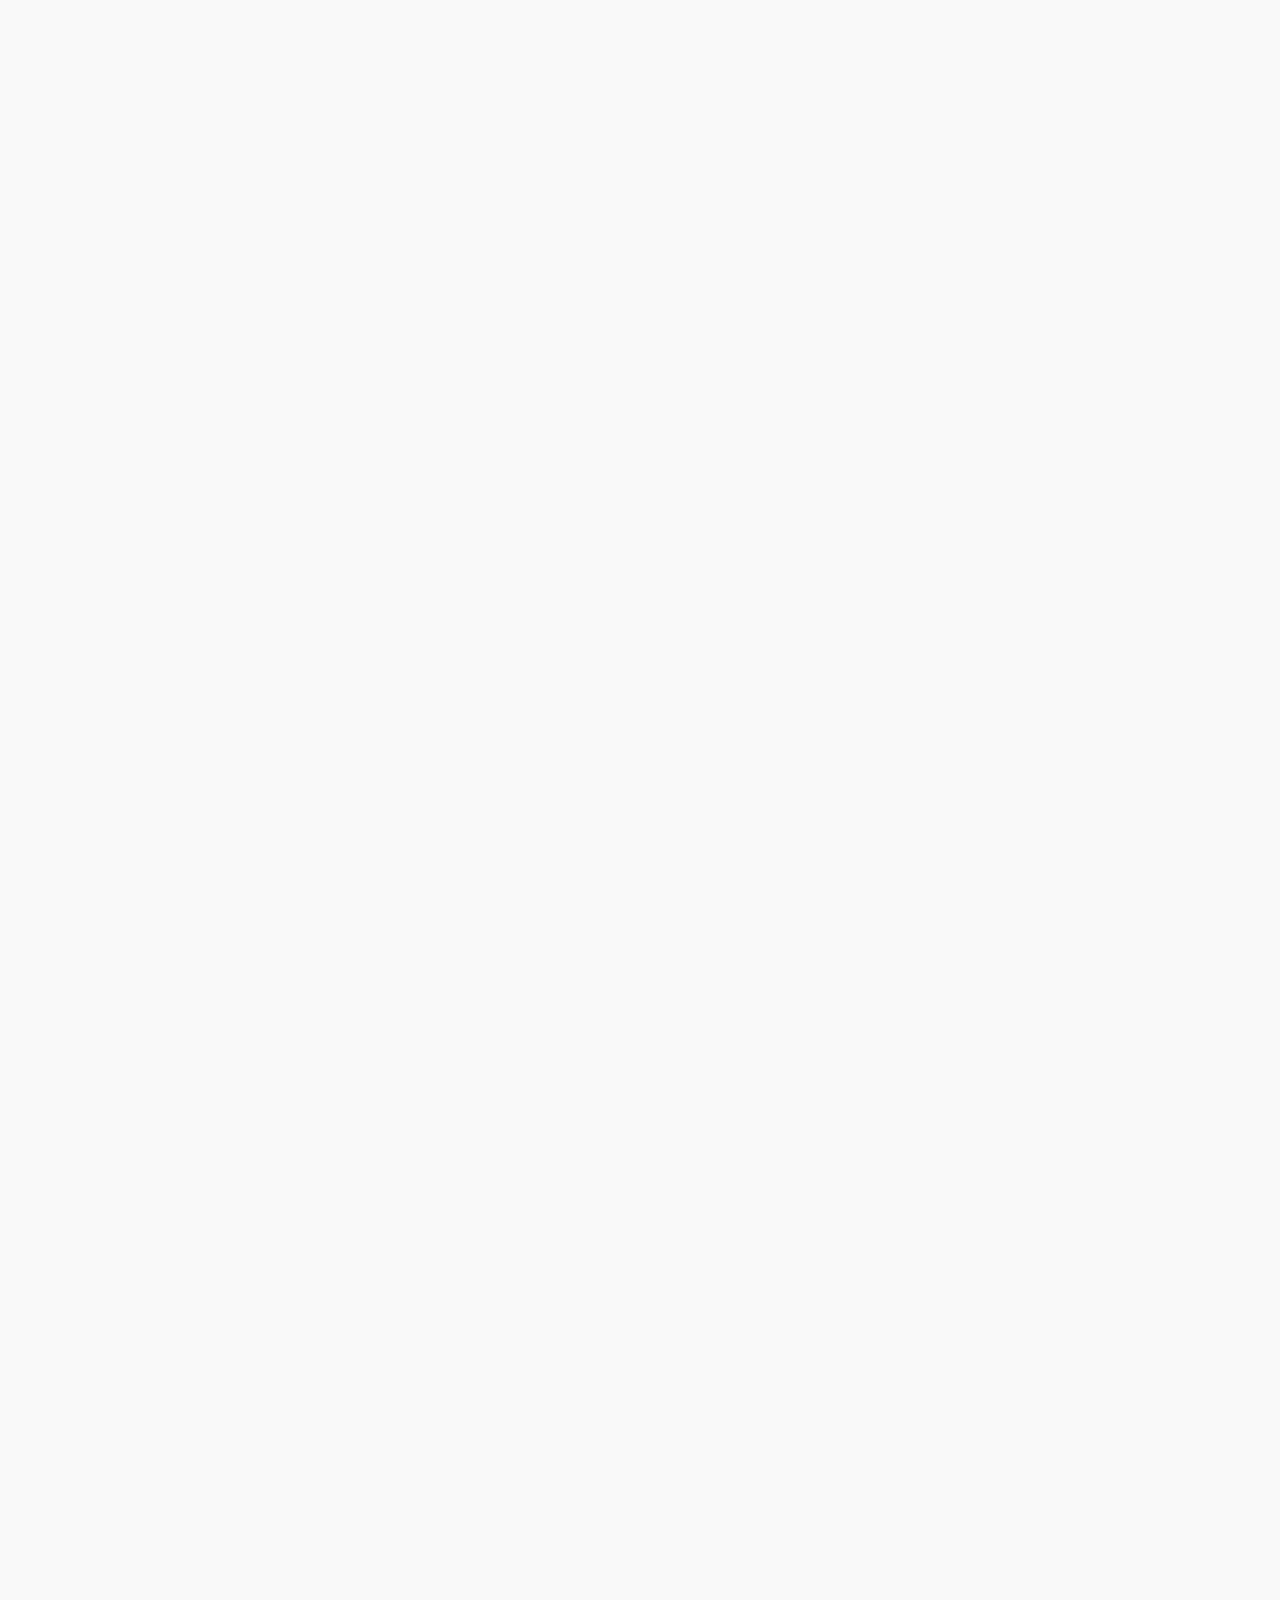
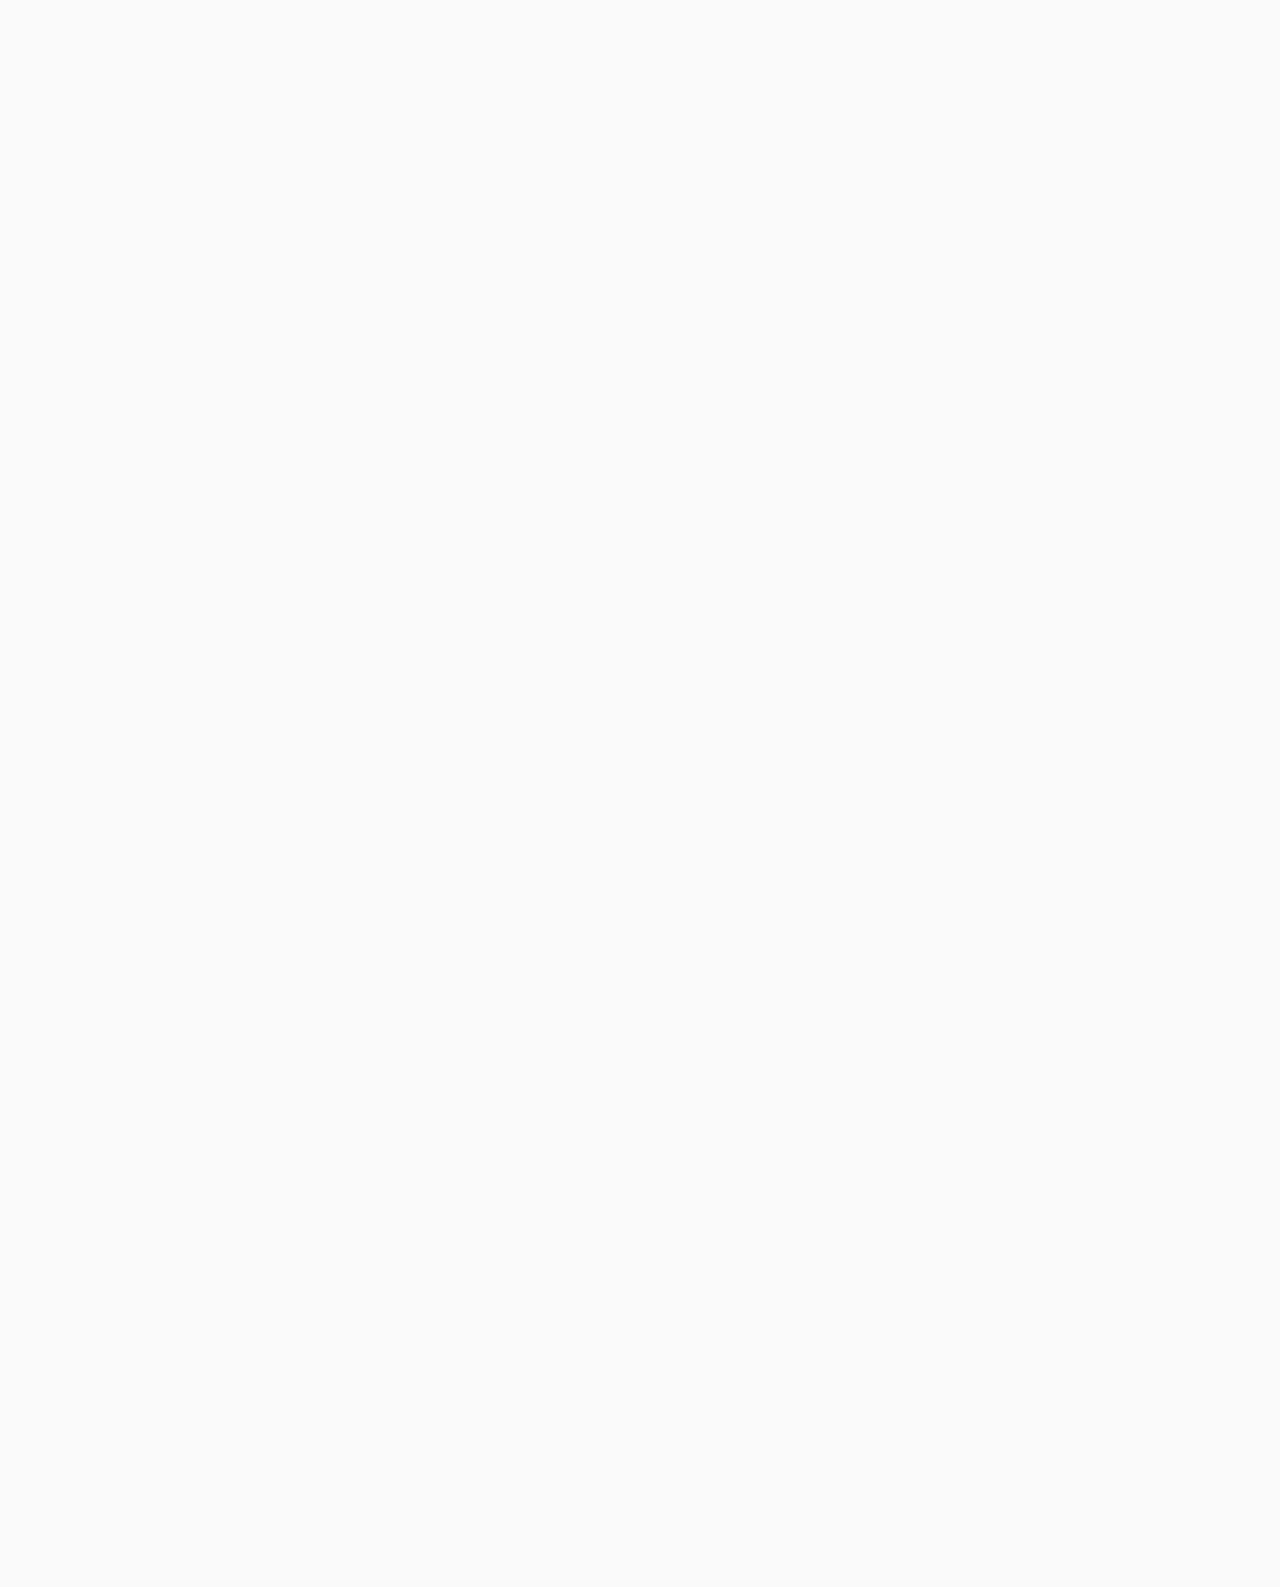
==== commit 1169b2e7: "Update index.html" ====
--- a/index.html
+++ b/index.html
@@ -7,6 +7,7 @@
 
     <!-- font awesome cdn link  -->
     <link rel="stylesheet" href="https://cdnjs.cloudflare.com/ajax/libs/font-awesome/5.15.3/css/all.min.css">
+    <link rel="stylesheet" href="css/style2.css">
     <link href="https://cdn.jsdelivr.net/npm/bootstrap@5.1.3/dist/css/bootstrap.min.css" rel="stylesheet" integrity="sha384-1BmE4kWBq78iYhFldvKuhfTAU6auU8tT94WrHftjDbrCEXSU1oBoqyl2QvZ6jIW3" crossorigin="anonymous">
 
     <!-- custom css file link  -->
@@ -89,7 +90,7 @@
 
     <h1 class="heading"> Our Services </h1>
 
-    <div class="box-container">
+    <div id="box-container" class="box-container">
 
         <div class="box" data-aos="fade-up"
         data-aos-duration="2000">
@@ -361,10 +362,10 @@
         data-aos-duration="2600">
             <h3>quick links</h3>
             <a href="#">home</a>
-            <a href="#">features</a>
+            <!-- <a href="#">features</a> -->
             <a href="#">about</a>
-            <a href="#">review</a>
-            <a href="#">pricing</a>
+            <a href="#">services</a>
+            <!-- <a href="#">pricing</a> -->
             <a href="#">contact</a>
         </div>
 
@@ -382,16 +383,15 @@
             <h3>contact info</h3>
             <div class="info">
                 <i class="fas fa-phone"></i>
-                <p> +123-456-7890 <br> +111-2222-333 </p>
+                <p style="cursor: pointer;"> <a href="tel:9555409603">+919555409603 </a>
+                    <a href="tel:+91 7388739584">+91 7388739584</a> </p>
             </div>
             <div class="info">
                 <i class="fas fa-envelope"></i>
-                <p> example@gmail.com <br> example@gmail.com </p>
-            </div>
-            <div class="info">
-                <i class="fas fa-map-marker-alt"></i>
-                <p> mumbai, india - 400104 </p>
-            </div>
+                <p style="cursor: pointer;"><a href="mailto:support@prexoft.com">support@prexoft.com </a>
+                    <a href="mailto:admin@prexoft.com ">admin@prexoft.com </a></p>
+            </div>
+            
         </div>
 
     </div>
@@ -426,4 +426,4 @@
 
 
 </body>
-</html>+</html>
--- a/css/style2.css
+++ b/css/style2.css
@@ -0,0 +1,3 @@
+ #box-container .box{
+    border-radius: 20px;
+}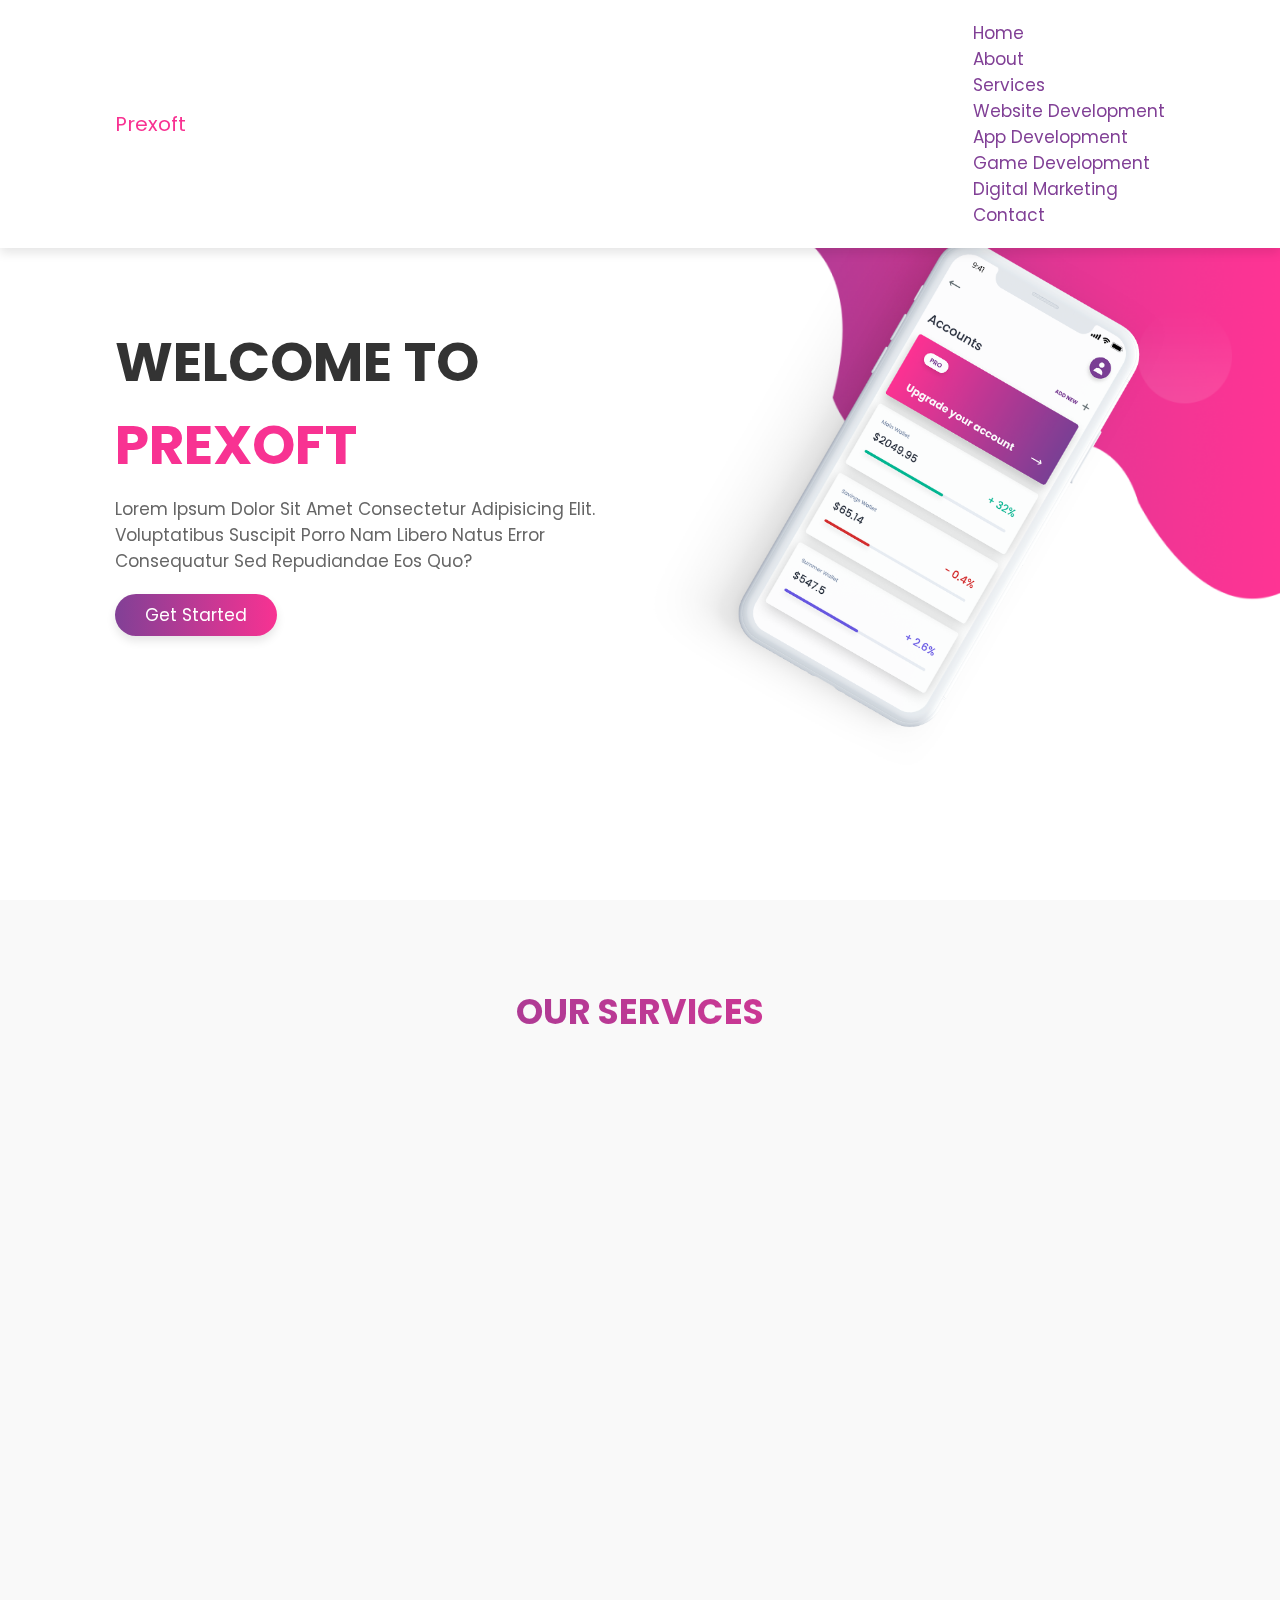
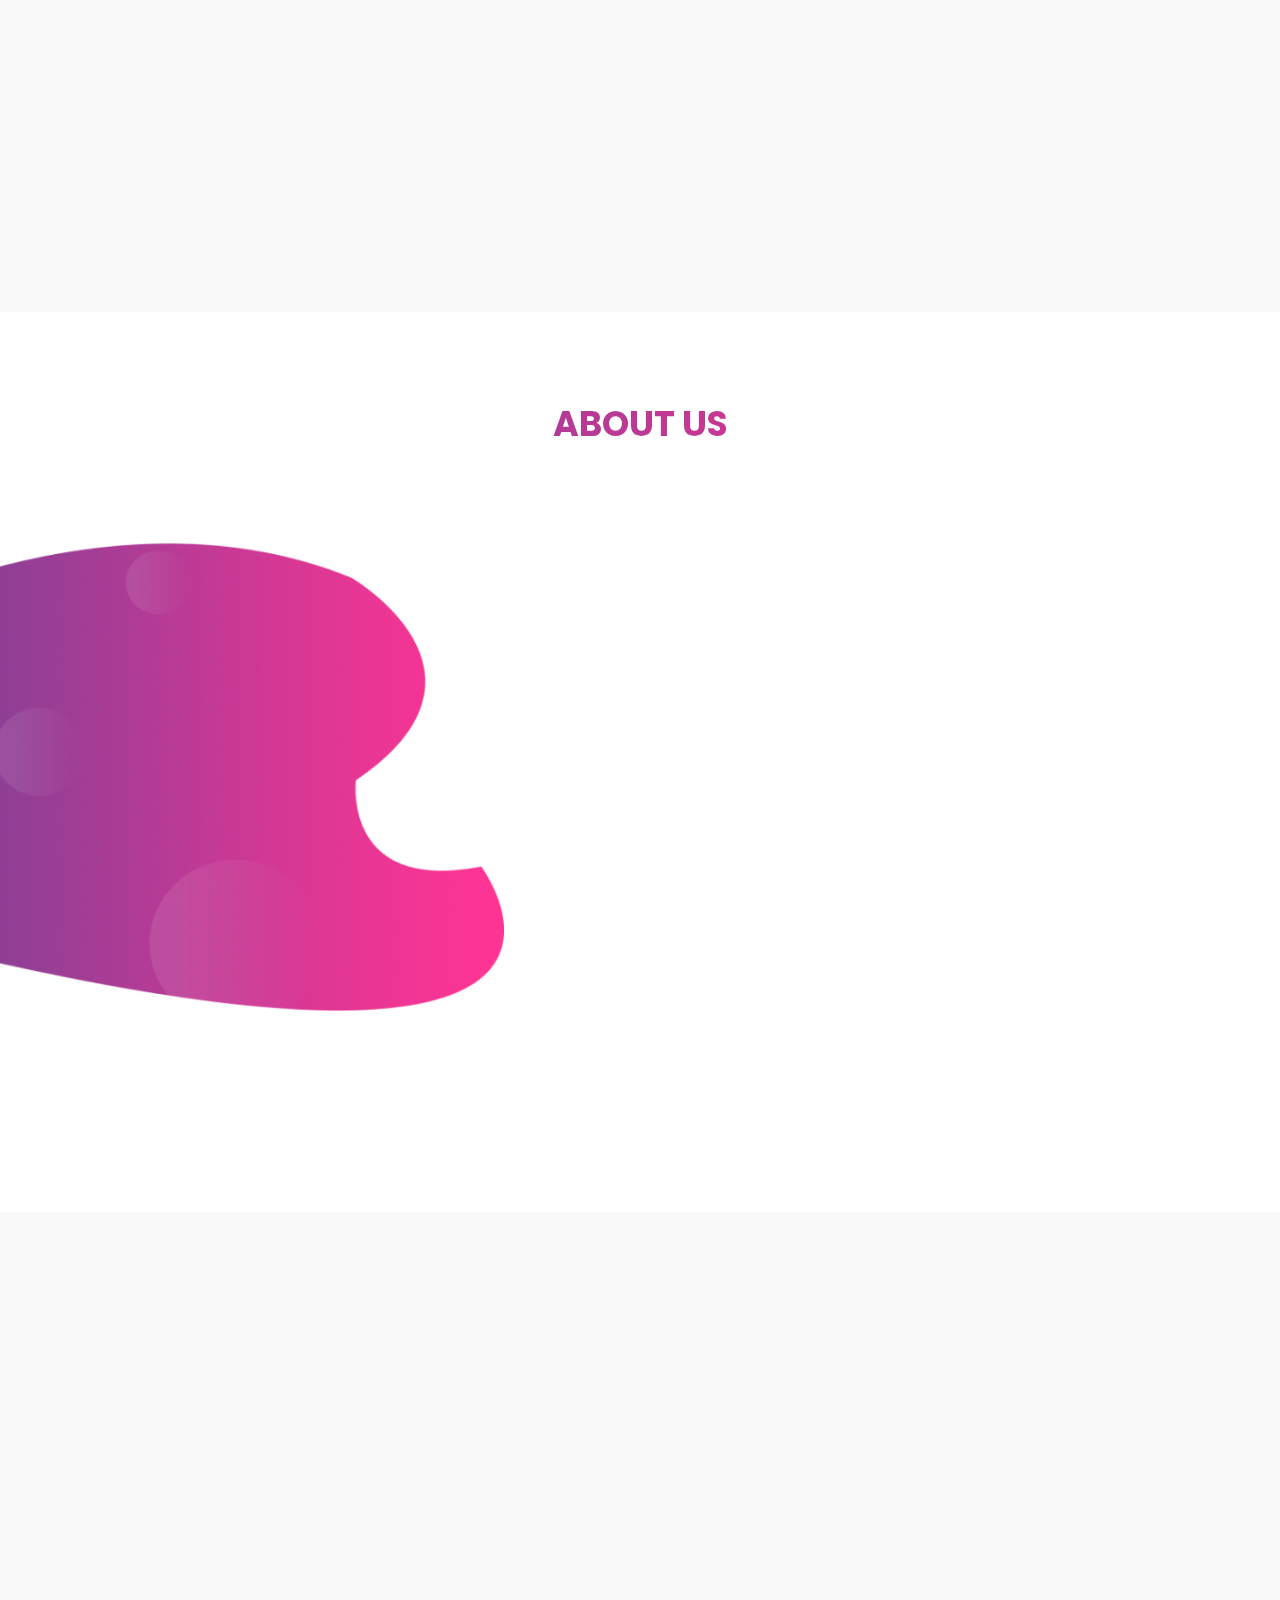
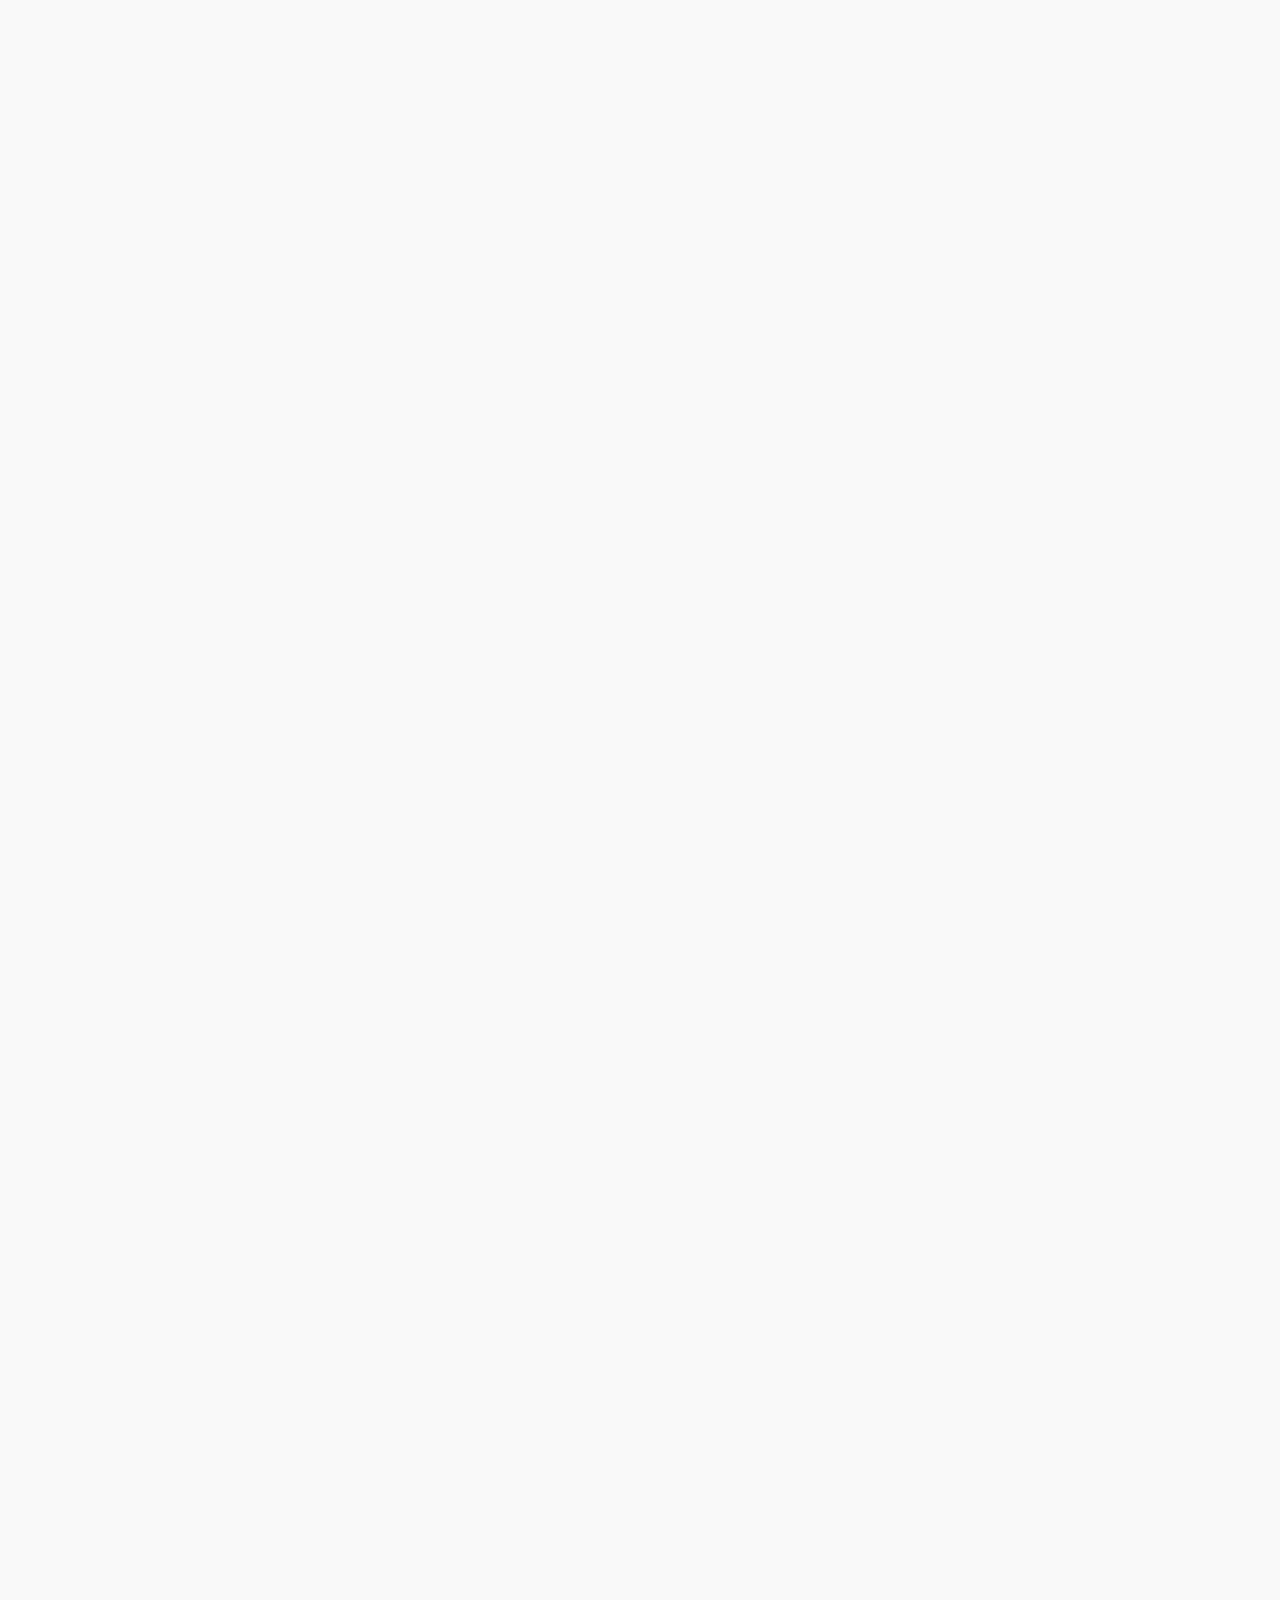
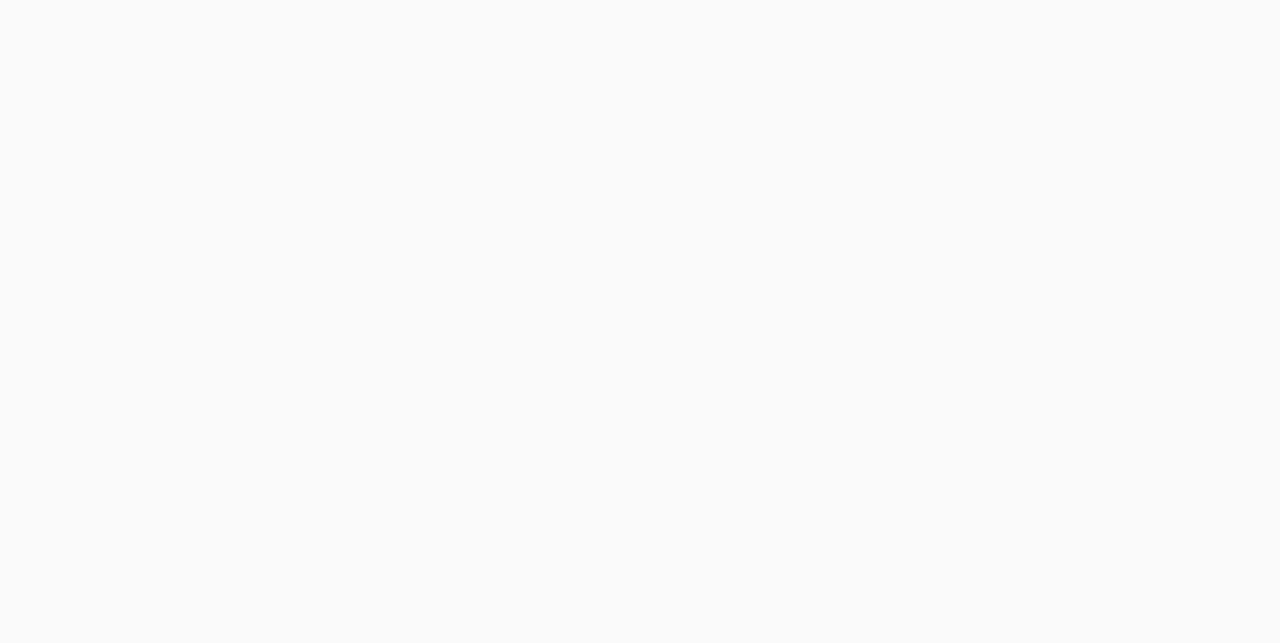
==== commit 3269fa12: "Add files via upload" ====
--- a/index.html
+++ b/index.html
@@ -31,30 +31,30 @@
         
             <li class="nav-item">
                 
-                <a class="nav-link" href="#home">home</a>
+                <a class="nav-link" href="index.html">home</a>
             </li>
             <!-- <a href="#features">features</a> -->
             <li class="nav-item">
                 
-                <a class="nav-link" href="#about">about</a>
+                <a class="nav-link" href="about.html">about</a>
             </li>
             <li class="nav-item dropdown">
                 <a class="nav-link dropdown-toggle" href="#" id="navbarDropdown" role="button" data-bs-toggle="dropdown" aria-expanded="false">
                     Services
                 </a>
                 <ul class="dropdown-menu" aria-labelledby="navbarDropdown">
-                    <li><a class="dropdown-item" href="#">Website Development</a></li>
-                    <li><a class="dropdown-item" href="#">App Development</a></li>
-                    <li><a class="dropdown-item" href="#">Game Development</a></li>
+                    <li><a class="dropdown-item" href="services/web.html">Website Development</a></li>
+                    <li><a class="dropdown-item" href="services/app.html">App Development</a></li>
+                    <li><a class="dropdown-item" href="services/game.html">Game Development</a></li>
                     <li><hr class="dropdown-divider"></li>
-                    <li><a class="dropdown-item" href="#">Digital Marketing</a></li>
+                    <li><a class="dropdown-item" href="services/marketing.html">Digital Marketing</a></li>
                 </ul>
             </li>
             <!-- <a href="#review">review</a> -->
             <!-- <a href="#pricing">pricing</a> -->
             <li class="nav-item">
                 
-                <a class="nav-link" href="#contact">contact</a>
+                <a class="nav-link" href="contact.html">contact</a>
             </li>
             
    
@@ -94,33 +94,33 @@
 
         <div class="box" data-aos="fade-up"
         data-aos-duration="2000">
-            <img src="images/f-icon1.png" alt="" >
+            <img src="images/web3.png" alt="" >
             <h3>Website Development</h3>
             <p>Lorem ipsum dolor sit amet consectetur, adipisicing elit. Ullam minus recusandae autem, repellendus fugit quaerat provident voluptatum non officiis ratione.</p>
-            <a href="#" class="btn">read more</a>
-        </div>
-
-        <div class="box" data-aos="fade-up"
-        data-aos-duration="2000">
-            <img src="images/f-icon2.png" alt="">
+            <a href="services/web.html" class="btn">read more</a>
+        </div>
+
+        <div class="box" data-aos="fade-up"
+        data-aos-duration="2000">
+            <img src="images/app.png" alt="">
             <h3>App Development</h3>
             <p>Lorem ipsum dolor sit amet consectetur, adipisicing elit. Ullam minus recusandae autem, repellendus fugit quaerat provident voluptatum non officiis ratione.</p>
-            <a href="#" class="btn">read more</a>
-        </div>
-
-        <div class="box" data-aos="fade-up"
-        data-aos-duration="2000">
-            <img src="images/f-icon3.png" alt="">
+            <a href="services/app.html" class="btn">read more</a>
+        </div>
+
+        <div class="box" data-aos="fade-up"
+        data-aos-duration="2000">
+            <img src="images/game.png" alt="">
             <h3>Game Development</h3>
             <p>Lorem ipsum dolor sit amet consectetur, adipisicing elit. Ullam minus recusandae autem, repellendus fugit quaerat provident voluptatum non officiis ratione.</p>
-            <a href="#" class="btn">read more</a>
-        </div>
-        <div class="box" data-aos="fade-up"
-        data-aos-duration="2000">
-            <img src="images/f-icon3.png" alt="">
+            <a href="services/game.html" class="btn">read more</a>
+        </div>
+        <div class="box" data-aos="fade-up"
+        data-aos-duration="2000">
+            <img src="images/digital.png" alt="">
             <h3>Digital Marketing</h3>
             <p>Lorem ipsum dolor sit amet consectetur, adipisicing elit. Ullam minus recusandae autem, repellendus fugit quaerat provident voluptatum non officiis ratione.</p>
-            <a href="#" class="btn">read more</a>
+            <a href="services/marketing.html" class="btn">read more</a>
         </div>
 
 
@@ -179,7 +179,7 @@
 
 <!-- review section starts  -->
 
-<section class="review" id="review" data-aos="fade-up"
+<!-- <section class="review" id="review" data-aos="fade-up"
 data-aos-duration="2000">
 
     <h1 class="heading" data-aos="fade-up"
@@ -244,7 +244,7 @@
 
     </div>
 
-</section>
+</section> -->
 
 <!-- review section ends -->
 
@@ -361,21 +361,21 @@
         <div class="box" data-aos="fade-up"
         data-aos-duration="2600">
             <h3>quick links</h3>
-            <a href="#">home</a>
+            <a href="index.html">home</a>
             <!-- <a href="#">features</a> -->
-            <a href="#">about</a>
+            <a href="about.html">about</a>
             <a href="#">services</a>
             <!-- <a href="#">pricing</a> -->
-            <a href="#">contact</a>
+            <a href="contact.html">contact</a>
         </div>
 
         <div class="box" data-aos="fade-up"
         data-aos-duration="2600">
             <h3>follow us</h3>
-            <a href="#">facebook</a>
+            <!-- <a href="#">facebook</a> -->
             <a href="#">instagram</a>
-            <a href="#">pinterest</a>
-            <a href="#">twitter</a>
+            <a href="#">Telegram</a>
+            <!-- <a href="#">twitter</a> -->
         </div>
 
         <div class="box" data-aos="fade-up"
@@ -426,4 +426,4 @@
 
 
 </body>
-</html>
+</html>--- a/css/style2.css
+++ b/css/style2.css
@@ -1,3 +1,57 @@
  #box-container .box{
-    border-radius: 20px;
+    border-radius: 40px;
+  
+}
+
+.footer .box-container .box a{
+    font-size: 1.5rem;
+    padding:.5rem 0;
+    color:#eee;
+}
+
+
+.web{
+    /* background:url(../images/web-bg.png) no-repeat; */
+    background-size: cover;
+    background-position: center;
+    padding-bottom: 3rem;
+}
+
+.web .column{
+    display: flex;
+    align-items: center;
+    justify-content: center;
+    flex-wrap: wrap;
+}
+
+.web .column .image{
+    flex:1 1 40rem;
+}
+
+.web .column .image img{
+    width:100%;
+}
+
+
+
+.web .column .content{
+    flex:1 1 40rem;
+}
+
+.web .column .content h3{
+    font-size: 3rem;
+    color:#666;
+}
+
+.web .column .content p{
+    font-size: 1.5rem;
+    color:#666;
+    padding:1rem 0;
+}
+
+.web .column .content .buttons a:last-child{
+    margin-left: 2rem;
+}
+.body{
+    background-color:white;
 }--- a/css/style.css
+++ b/css/style.css
@@ -1,8 +1,8 @@
 @import url('https://fonts.googleapis.com/css2?family=Poppins:wght@100;200;300;400&display=swap');
 
 :root{
-    --purple:#2e2bdf;
-    --pink:#0004f9;
+    --purple:#814096;
+    --pink:#F83292;
     --gradient:linear-gradient(90deg, var(--purple), var(--pink));
 }
 
@@ -169,7 +169,7 @@
     flex:1 1 30rem;
     background:#fff;
     border-radius: .5rem;
-    border:.1rem solid rgba(0,0,0,.2);
+    /* border:.1rem solid rgba(0,0,0,.2); */
     box-shadow: 0 .5rem 1rem rgba(0,0,0,.1);
     margin:1.5rem;
     padding:3rem 2rem;
@@ -177,6 +177,7 @@
     text-align: center;
     transition: .2s linear;
 }
+
 
 .features .box-container .box img{
     height: 15rem;
@@ -501,7 +502,7 @@
 
 .footer .box-container .box{
     flex:1 1 25rem;
-    margin:2rem;
+    /* margin:2rem; */
 }
 
 .footer .box-container .box h3{
@@ -514,7 +515,7 @@
 
 .footer .box-container .box p{
     font-size: 1.5rem;
-    padding:.5rem 0;
+    /* padding:.5rem 0; */
     color:#eee;
 }
 
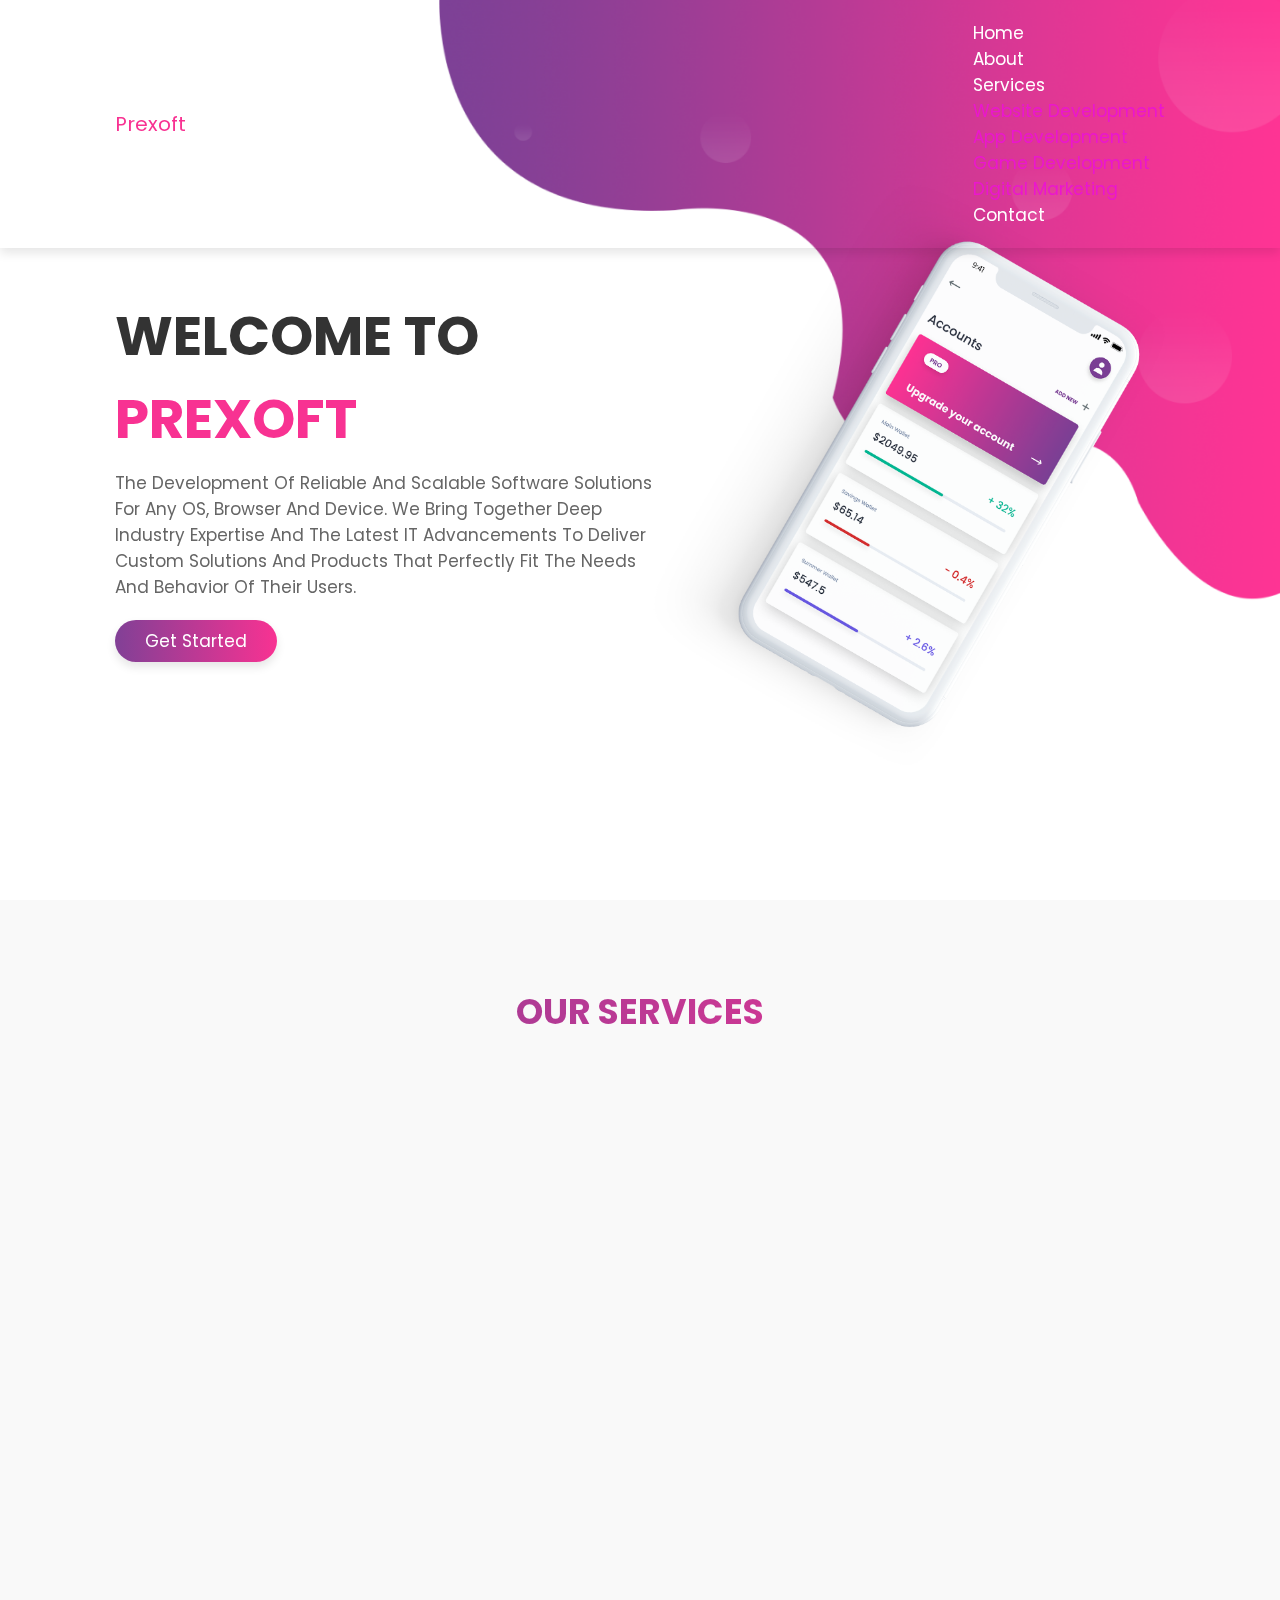
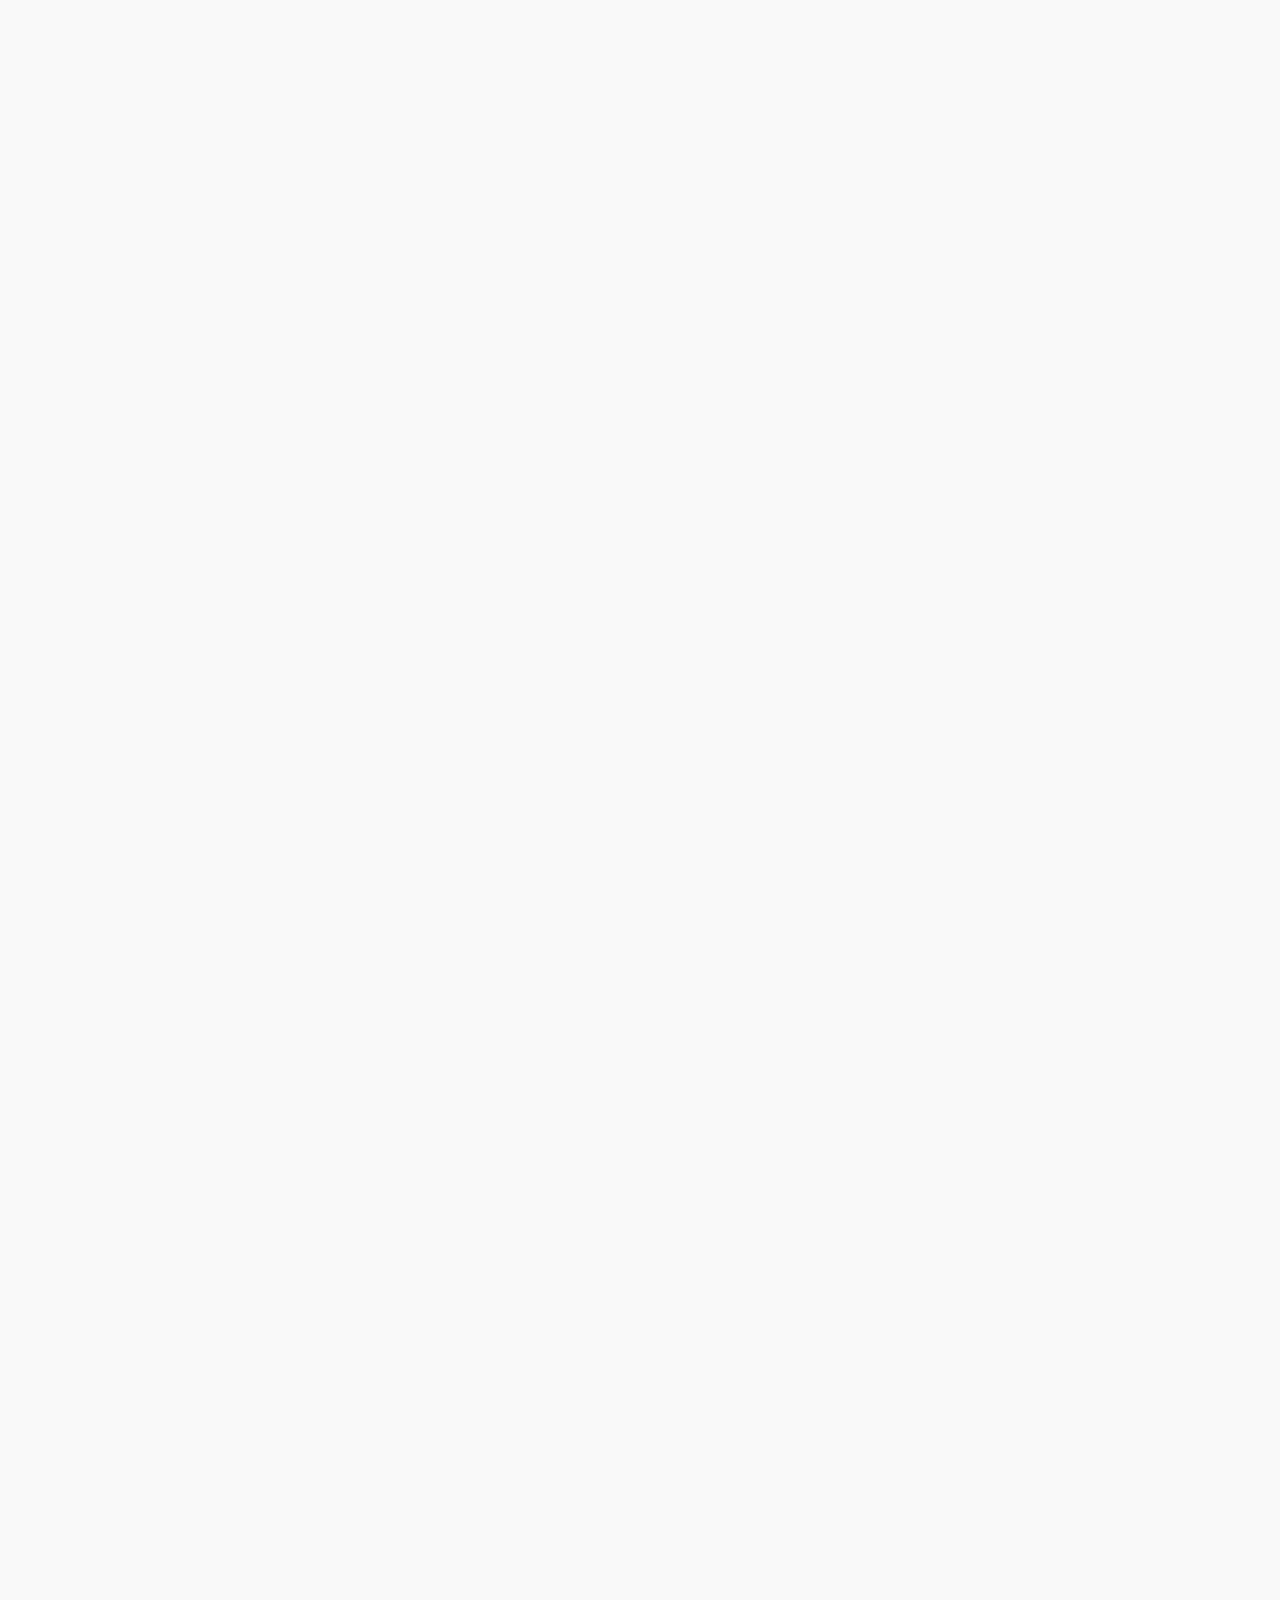
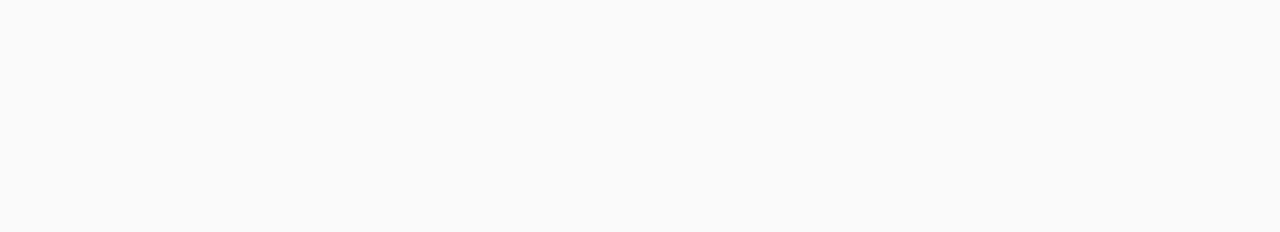
==== commit 2efb7000: "Add files via upload" ====
--- a/index.html
+++ b/index.html
@@ -1,5 +1,6 @@
 <!DOCTYPE html>
 <html lang="en">
+
 <head>
     <meta charset="UTF-8">
     <meta name="viewport" content="width=device-width, initial-scale=1.0">
@@ -8,178 +9,220 @@
     <!-- font awesome cdn link  -->
     <link rel="stylesheet" href="https://cdnjs.cloudflare.com/ajax/libs/font-awesome/5.15.3/css/all.min.css">
     <link rel="stylesheet" href="css/style2.css">
-    <link href="https://cdn.jsdelivr.net/npm/bootstrap@5.1.3/dist/css/bootstrap.min.css" rel="stylesheet" integrity="sha384-1BmE4kWBq78iYhFldvKuhfTAU6auU8tT94WrHftjDbrCEXSU1oBoqyl2QvZ6jIW3" crossorigin="anonymous">
-
+    <link href="https://cdn.jsdelivr.net/npm/bootstrap@5.1.3/dist/css/bootstrap.min.css" rel="stylesheet"
+        integrity="sha384-1BmE4kWBq78iYhFldvKuhfTAU6auU8tT94WrHftjDbrCEXSU1oBoqyl2QvZ6jIW3" crossorigin="anonymous">
+<link rel="stylesheet" href="css/style4.css">
     <!-- custom css file link  -->
     <link rel="stylesheet" href="css/style.css">
     <link href="https://unpkg.com/aos@2.3.1/dist/aos.css" rel="stylesheet">
+    <style>
+        #preloader{
+    background:#0003 url(images/pre2.gif) no-repeat center center;
+    background-size:15%;
+    
+    height:100vh;
+    width:100%;
+    position:fixed;
+    z-index:100;
+}
+    </style>
 
 </head>
+
 <body>
-    
-<!-- header section starts  -->
-
-<header >
-
-    <a href="#" class="logo"><span>prexoft</span></a>
-
-    <input type="checkbox" id="menu-bar">
-    <label for="menu-bar" class="fas fa-bars"></label>
-
-    <nav class="navbar">
-       
-        
+<div id="preloader"></div>
+    <!-- header section starts  -->
+
+    <header>
+
+        <a href="#" class="logo"><span>prexoft</span></a>
+
+        <input type="checkbox" id="menu-bar">
+        <label for="menu-bar" class="fas fa-bars"></label>
+
+        <nav class="navbar ">
+
+
             <li class="nav-item">
-                
+
                 <a class="nav-link" href="index.html">home</a>
             </li>
             <!-- <a href="#features">features</a> -->
             <li class="nav-item">
-                
+
                 <a class="nav-link" href="about.html">about</a>
             </li>
             <li class="nav-item dropdown">
-                <a class="nav-link dropdown-toggle" href="#" id="navbarDropdown" role="button" data-bs-toggle="dropdown" aria-expanded="false">
+                <a class="nav-link dropdown-toggle" href="#" id="navbarDropdown" role="button" data-bs-toggle="dropdown"
+                    aria-expanded="false">
                     Services
                 </a>
-                <ul class="dropdown-menu" aria-labelledby="navbarDropdown">
-                    <li><a class="dropdown-item" href="services/web.html">Website Development</a></li>
-                    <li><a class="dropdown-item" href="services/app.html">App Development</a></li>
-                    <li><a class="dropdown-item" href="services/game.html">Game Development</a></li>
-                    <li><hr class="dropdown-divider"></li>
-                    <li><a class="dropdown-item" href="services/marketing.html">Digital Marketing</a></li>
+                <ul class="dropdown-menu" aria-labelledby="navbarDropdown" style="color:rgb(235, 22, 207)">
+                    <li><a class="dropdown-item" style="color:rgb(235, 22, 207)" style="color:rgb(235, 22, 207)"
+                            href="services/web.html">Website Development</a></li>
+                    <li><a class="dropdown-item" style="color:rgb(235, 22, 207)" href="services/app.html">App
+                            Development</a></li>
+                    <li><a class="dropdown-item" style="color:rgb(235, 22, 207)" href="services/game.html">Game
+                            Development</a></li>
+                    <li>
+                        <hr class="dropdown-divider">
+                    </li>
+                    <li><a class="dropdown-item" style="color:rgb(235, 22, 207)" href="services/marketing.html">Digital
+                            Marketing</a></li>
                 </ul>
             </li>
             <!-- <a href="#review">review</a> -->
             <!-- <a href="#pricing">pricing</a> -->
             <li class="nav-item">
-                
+
                 <a class="nav-link" href="contact.html">contact</a>
             </li>
-            
-   
-    </nav>
-
-</header>
-
-<!-- header section ends -->
-
-<!-- home section starts  -->
-
-<section class="home" id="home" >
-
-    <div class="content" data-aos="fade-up"
-    data-aos-duration="2000">
-        <h3>Welcome to <span>Prexoft</span></h3>
-        <p>Lorem ipsum dolor sit amet consectetur adipisicing elit. Voluptatibus suscipit porro nam libero natus error consequatur sed repudiandae eos quo?</p>
-        <a href="#" class="btn">Get Started</a>
+
+
+        </nav>
+
+    </header>
+
+    <!-- header section ends -->
+
+    <!-- home section starts  -->
+
+    <section class="home" id="home">
+
+        <div class="content" data-aos="fade-up" data-aos-duration="2000">
+            <h3>Welcome to <span>Prexoft</span></h3>
+            <p>
+                The development of reliable and scalable software solutions for any OS, browser and device. We bring
+                together deep industry expertise and the latest IT advancements to deliver custom solutions and products
+                that perfectly fit the needs and behavior of their users.</p>
+            <a href="#modalbox" class="btn">Get Started</a>
+        </div>
+
+        <div class="image" data-aos="fade-up" data-aos-duration="2000">
+            <img src="images/home-img.png" alt="">
+        </div>
+
+    </section>
+
+    <div id="modalbox" class="modal">
+        <div class="modalcontent">
+            <h1 class="heading" id="new" style="color:white;">Services</h1>
+            <div class="container">
+
+                <a href="services/web.html" class="btn">Website Development</a><br>
+                <a href="services/app.html" class="btn">App Development</a><br>
+                <a href="services/game.html" class="btn">Game Development</a><br>
+                <a href="services/marketing.html" class="btn">Digital Marketing</a><br>
+               
+                
+            </div>
+           
+        </div>
+        <a href="#" class="modalclose">&times;</a>
     </div>
 
-    <div class="image" data-aos="fade-up"
-    data-aos-duration="2000">
-        <img src="images/home-img.png" alt="">
-    </div>
-
-</section>
-
-<!-- home section ends -->
-
-<!-- features section starts  -->
-
-<section class="features" id="features">
-
-    <h1 class="heading"> Our Services </h1>
-
-    <div id="box-container" class="box-container">
-
-        <div class="box" data-aos="fade-up"
-        data-aos-duration="2000">
-            <img src="images/web3.png" alt="" >
-            <h3>Website Development</h3>
-            <p>Lorem ipsum dolor sit amet consectetur, adipisicing elit. Ullam minus recusandae autem, repellendus fugit quaerat provident voluptatum non officiis ratione.</p>
-            <a href="services/web.html" class="btn">read more</a>
-        </div>
-
-        <div class="box" data-aos="fade-up"
-        data-aos-duration="2000">
-            <img src="images/app.png" alt="">
-            <h3>App Development</h3>
-            <p>Lorem ipsum dolor sit amet consectetur, adipisicing elit. Ullam minus recusandae autem, repellendus fugit quaerat provident voluptatum non officiis ratione.</p>
-            <a href="services/app.html" class="btn">read more</a>
-        </div>
-
-        <div class="box" data-aos="fade-up"
-        data-aos-duration="2000">
-            <img src="images/game.png" alt="">
-            <h3>Game Development</h3>
-            <p>Lorem ipsum dolor sit amet consectetur, adipisicing elit. Ullam minus recusandae autem, repellendus fugit quaerat provident voluptatum non officiis ratione.</p>
-            <a href="services/game.html" class="btn">read more</a>
-        </div>
-        <div class="box" data-aos="fade-up"
-        data-aos-duration="2000">
-            <img src="images/digital.png" alt="">
-            <h3>Digital Marketing</h3>
-            <p>Lorem ipsum dolor sit amet consectetur, adipisicing elit. Ullam minus recusandae autem, repellendus fugit quaerat provident voluptatum non officiis ratione.</p>
-            <a href="services/marketing.html" class="btn">read more</a>
-        </div>
-
-
-    </div>
-
-</section>
-
-<!-- features section ends -->
-
-<!-- about section starts  -->
-
-<section class="about" id="about">
-
-    <h1 class="heading"> about Us </h1>
-
-    <div class="column">
-
-        <div class="image" data-aos="fade-up"
-        data-aos-duration="2000">
-            <img src="images/about-img.png" alt="">
-        </div>
-
-        <div class="content" data-aos="fade-up"
-        data-aos-duration="2000">
-            <h3>Easy And Perfect Solution For Your Business.</h3>
-            <p>Lorem, ipsum dolor sit amet consectetur adipisicing elit. Nulla placeat deserunt saepe repudiandae veniam soluta minima dolor hic aperiam iure.</p>
-            <p>Lorem ipsum dolor sit amet, consectetur adipisicing elit. Laudantium, quaerat. Dolorem ratione saepe magni quo inventore porro ab voluptates eos, nam eius provident accusantium, quia similique est, repellendus et reiciendis.</p>
-            <div class="buttons">
-                <a href="#" class="btn"> <i class="fab fa-apple"></i> app store </a>
-                <a href="#" class="btn"> <i class="fab fa-google-play"></i> google-play </a>
-            </div>
-        </div>
-
-    </div>
-
-</section>
-
-<!-- about section ends -->
-
-<!-- newsletter  -->
-
-<div class="newsletter" data-aos="fade-up"
-data-aos-duration="2000">
-
-    <h3 data-aos="fade-up"
-    data-aos-duration="2500">Subscribe For New Features</h3>
-    <p data-aos="fade-up"
-    data-aos-duration="2500">Lorem ipsum dolor sit amet consectetur adipisicing elit. Natus sed aliquam quibusdam neque magni magnam est laborum doloribus, facere dolores.</p>
-    <form action="" data-aos="fade-up"
-    data-aos-duration="2500">
-        <input type="email" placeholder="enter your email">
-        <input type="submit" value="Subscribe">
-    </form>
-
-</div>
-
-<!-- review section starts  -->
-
-<!-- <section class="review" id="review" data-aos="fade-up"
+    
+
+    <!-- home section ends -->
+
+    <!-- features section starts  -->
+
+    <section class="features" id="features">
+
+        <h1 class="heading"> Our Services </h1>
+
+        <div id="box-container" class="box-container">
+
+            <div class="box" data-aos="fade-up" data-aos-duration="2000">
+                <img src="images/web3.png" alt="">
+                <h3>Website Development</h3>
+                <p>
+                    We work on projects of all types and sizes. If you are a startup with a MVP, or a big enterprise
+                    with a very large project - we have what it takes to bring your projects and web needs to life!.</p>
+                <a href="services/web.html" class="btn">read more</a>
+            </div>
+
+            <div class="box" data-aos="fade-up" data-aos-duration="2000">
+                <img src="images/app.png" alt="">
+                <h3>App Development</h3>
+                <p>More and more users turn to mobile viewing devices when utilizing the Web than ever before.
+                    Guaranteeing accessibility of your site, our team specializes in mobile development, creating a
+                    natural, seamless interface to ensure clients have full access and a high-quality experience
+                    regardless of viewing device.</p>
+                <a href="services/app.html" class="btn">read more</a>
+            </div>
+
+            <div class="box" data-aos="fade-up" data-aos-duration="2000">
+                <img src="images/game.png" alt="">
+                <h3>Game Development</h3>
+                <p>Game development experts at building fun and addictive experiences to unlocking entirely new ways of
+                    engaging the audience. Providing solution for all Mobile, Web, Desktop/PC, and Interactive game
+                    development service requirements.</p>
+                <a href="services/game.html" class="btn">read more</a>
+            </div>
+            <div class="box" data-aos="fade-up" data-aos-duration="2000">
+                <img src="images/digital.png" alt="">
+                <h3>Digital Marketing</h3>
+                <p>Get dedicated specialists with proven expertise for different key areas of branding and digital
+                    marketing in Lucknow. Thus, providing a one stop digital solution for all marketing functions.</p>
+                <a href="services/marketing.html" class="btn">read more</a>
+            </div>
+
+
+        </div>
+
+    </section>
+
+    <!-- features section ends -->
+
+    <!-- about section starts  -->
+
+    <!-- <section class="about" id="about">
+
+        <h1 class="heading"> about Us </h1>
+
+        <div class="column">
+
+            <div class="image" data-aos="fade-up" data-aos-duration="2000">
+                <img src="images/about-img.png" alt="">
+            </div>
+
+            <div class="content" data-aos="fade-up" data-aos-duration="2000">
+                <h3>Easy And Perfect Solution For Your Business.</h3>
+                <p>Lorem, ipsum dolor sit amet consectetur adipisicing elit. Nulla placeat deserunt saepe repudiandae
+                    veniam soluta minima dolor hic aperiam iure.</p>
+                <p>Lorem ipsum dolor sit amet, consectetur adipisicing elit. Laudantium, quaerat. Dolorem ratione saepe
+                    magni quo inventore porro ab voluptates eos, nam eius provident accusantium, quia similique est,
+                    repellendus et reiciendis.</p>
+                <div class="buttons">
+                    <a href="#" class="btn"> <i class="fab fa-apple"></i> app store </a>
+                    <a href="#" class="btn"> <i class="fab fa-google-play"></i> google-play </a>
+                </div>
+            </div>
+
+        </div>
+
+    </section> -->
+
+    <!-- about section ends -->
+
+    <!-- newsletter  -->
+
+    <!-- <div class="newsletter" data-aos="fade-up" data-aos-duration="2000">
+
+        <h3 data-aos="fade-up" data-aos-duration="2500">Subscribe For New Features</h3>
+        <p data-aos="fade-up" data-aos-duration="2500">Lorem ipsum dolor sit amet consectetur adipisicing elit. Natus
+            sed aliquam quibusdam neque magni magnam est laborum doloribus, facere dolores.</p>
+        <form action="" data-aos="fade-up" data-aos-duration="2500">
+            <input type="email" placeholder="enter your email">
+            <input type="submit" value="Subscribe">
+        </form>
+
+    </div> -->
+
+    <!-- review section starts  -->
+
+    <!-- <section class="review" id="review" data-aos="fade-up"
 data-aos-duration="2000">
 
     <h1 class="heading" data-aos="fade-up"
@@ -246,184 +289,207 @@
 
 </section> -->
 
-<!-- review section ends -->
-
-<!-- pricing section starts  -->
-
-<section class="pricing" id="pricing" data-aos="fade-up"
-data-aos-duration="2000">
-
-    <h1 class="heading" data-aos="fade-up"
-    data-aos-duration="2500"> Our Pricing Plans </h1>
-
-    <div class="box-container" data-aos="fade-up"
-    data-aos-duration="2500">
-
-        <div class="box">
-            <h3 class="title">basic</h3>
-            <div class="price">$10<span>/monthly</span></div>
-            <ul>
-                <li> <i class="fas fa-check"></i> 1000+ downloads </li>
-                <li> <i class="fas fa-check"></i> No transaction fees </li>
-                <li> <i class="fas fa-times"></i> unlimited storage </li>
-                <li> <i class="fas fa-times"></i> 5 downloads </li>
-            </ul>
-            <a href="#" class="btn">check out</a>
-        </div>
-
-        <div class="box">
-            <h3 class="title">standard</h3>
-            <div class="price">$15<span>/monthly</span></div>
-            <ul>
-                <li> <i class="fas fa-check"></i> 1000+ downloads </li>
-                <li> <i class="fas fa-check"></i> No transaction fees </li>
-                <li> <i class="fas fa-check"></i> unlimited storage </li>
-                <li> <i class="fas fa-times"></i> 5 downloads </li>
-            </ul>
-            <a href="#" class="btn">check out</a>
-        </div>
-
-        <div class="box">
-            <h3 class="title">premium</h3>
-            <div class="price">$25<span>/monthly</span></div>
-            <ul>
-                <li> <i class="fas fa-check"></i> 1000+ downloads </li>
-                <li> <i class="fas fa-check"></i> No transaction fees </li>
-                <li> <i class="fas fa-check"></i> unlimited storage </li>
-                <li> <i class="fas fa-check"></i> 5 downloads </li>
-            </ul>
-            <a href="#" class="btn">check out</a>
-        </div>
+    <!-- review section ends -->
+
+    <!-- pricing section starts  -->
+
+    <section class="pricing" id="pricing" data-aos="fade-up" data-aos-duration="2000">
+
+        <h1 class="heading" data-aos="fade-up" data-aos-duration="2500"> Our Pricing Plans </h1>
+
+        <div class="box-container" data-aos="fade-up" data-aos-duration="2500">
+
+            <div class="box">
+                <h3 class="title">basic</h3>
+                <div class="price">$10<span>/monthly</span></div>
+                <ul>
+                    <li> <i class="fas fa-check"></i> 1000+ downloads </li>
+                    <li> <i class="fas fa-check"></i> No transaction fees </li>
+                    <li> <i class="fas fa-times"></i> unlimited storage </li>
+                    <li> <i class="fas fa-times"></i> 5 downloads </li>
+                </ul>
+                <a href="#" class="btn">check out</a>
+            </div>
+
+            <div class="box">
+                <h3 class="title">standard</h3>
+                <div class="price">$15<span>/monthly</span></div>
+                <ul>
+                    <li> <i class="fas fa-check"></i> 1000+ downloads </li>
+                    <li> <i class="fas fa-check"></i> No transaction fees </li>
+                    <li> <i class="fas fa-check"></i> unlimited storage </li>
+                    <li> <i class="fas fa-times"></i> 5 downloads </li>
+                </ul>
+                <a href="#" class="btn">check out</a>
+            </div>
+
+            <div class="box">
+                <h3 class="title">premium</h3>
+                <div class="price">$25<span>/monthly</span></div>
+                <ul>
+                    <li> <i class="fas fa-check"></i> 1000+ downloads </li>
+                    <li> <i class="fas fa-check"></i> No transaction fees </li>
+                    <li> <i class="fas fa-check"></i> unlimited storage </li>
+                    <li> <i class="fas fa-check"></i> 5 downloads </li>
+                </ul>
+                <a href="#" class="btn">check out</a>
+            </div>
+
+        </div>
+
+    </section>
+
+    <!-- pricing section ends -->
+
+    <!-- contact section starts  -->
+    <!-- 
+    <section class="contact" id="contact" data-aos="fade-up" data-aos-duration="2000">
+
+        <div class="image" data-aos="fade-up" data-aos-duration="2500">
+            <img src="images/contact-img.png" alt="">
+        </div>
+
+        <form action="php/contact.php" method="post" data-aos="fade-up" data-aos-duration="2500">
+
+            <h1 class="heading">contact us</h1>
+
+            <div class="inputBox">
+                <input name="name" type="text" required>
+                <label>name</label>
+            </div>
+
+            <div class="inputBox">
+                <input name="email" type="email" required>
+                <label>email</label>
+            </div>
+
+            <div class="inputBox">
+                <input name="phone" type="number" required>
+                <label>phone</label>
+            </div>
+
+            <div class="inputBox">
+                <textarea name="message" required name="" id="" cols="30" rows="10"></textarea>
+                <label>message</label>
+            </div>
+
+            <input type="submit" class="btn" value="send message">
+
+        </form>
+
+    </section> -->
+
+    <!-- contact section edns -->
+
+    <!-- footer section starts  -->
+
+    <div class="footer" data-aos="fade-up" data-aos-duration="2000">
+
+        <div class="box-container" data-aos="fade-up" data-aos-duration="2500">
+
+            <!-- <div class="box" data-aos="fade-up" data-aos-duration="2600">
+                <h3>about us</h3>
+                <p>Lorem ipsum dolor sit amet consectetur adipisicing elit. Amet pariatur rerum consectetur architecto
+                    ad tempora blanditiis quo aliquid inventore a.</p>
+            </div> -->
+
+            <div class="box" data-aos="fade-up" data-aos-duration="2600">
+                <h3>quick links</h3>
+                <a href="index.html">home</a>
+                <!-- <a href="#">features</a> -->
+                <a href="about.html">about</a>
+                <a href="#">services</a>
+                <!-- <a href="#">pricing</a> -->
+                <a href="contact.html">contact</a>
+            </div>
+            <div class="box" data-aos="fade-up" data-aos-duration="2600">
+                <h3>services</h3>
+                <a href="services/web.html">wensite development</a>
+                <!-- <a href="#">features</a> -->
+                <a href="services/app.html">app development</a>
+                
+                <!-- <a href="#">pricing</a> -->
+                <a href="services/game.html">game development</a>
+                <a href="services/marketing.html">digital marketing</a>
+                <!-- <a href="services/game.html">game development</a> -->
+            </div>
+
+            <div class="box" data-aos="fade-up" data-aos-duration="2600">
+                <h3>follow us</h3>
+                <!-- <a href="#">facebook</a> -->
+                <a href="#">instagram</a>
+                <a href="#">Telegram</a>
+                <!-- <a href="#">twitter</a> -->
+            </div>
+
+            <div class="box" data-aos="fade-up" data-aos-duration="2600">
+                <h3>contact info</h3>
+                <div class="info">
+                    <i class="fas fa-phone"></i>
+                    <p style="cursor: pointer;"> <a href="tel:9555409603">+919555409603 </a>
+                        <a href="tel:+91 7388739584">+91 7388739584</a>
+                    </p>
+                </div>
+                <div class="info">
+                    <i class="fas fa-envelope"></i>
+                    <p style="cursor: pointer;"><a href="mailto:support@prexoft.com">support@prexoft.com </a>
+                        <a href="mailto:admin@prexoft.com ">admin@prexoft.com </a>
+                    </p>
+                </div>
+
+            </div>
+
+        </div>
+
+        <h1 class="credit"> &copy; copyright @ 2022 by Prexoft </h1>
 
     </div>
 
-</section>
-
-<!-- pricing section ends -->
-
-<!-- contact section starts  -->
-
-<section class="contact" id="contact" data-aos="fade-up"
-data-aos-duration="2000">
-
-    <div class="image" data-aos="fade-up"
-    data-aos-duration="2500">
-        <img src="images/contact-img.png" alt="">
-    </div>
-
-    <form action="" data-aos="fade-up"
-    data-aos-duration="2500">
-
-        <h1 class="heading">contact us</h1>
-
-        <div class="inputBox">
-            <input type="text" required>
-            <label>name</label>
-        </div>
-
-        <div class="inputBox">
-            <input type="email" required>
-            <label>email</label>
-        </div>
-
-        <div class="inputBox">
-            <input type="number" required>
-            <label>phone</label>
-        </div>
-
-        <div class="inputBox">
-            <textarea required name="" id="" cols="30" rows="10"></textarea>
-            <label>message</label>
-        </div>
-
-        <input type="submit" class="btn" value="send message">
-
-    </form>
-
-</section>
-
-<!-- contact section edns -->
-
-<!-- footer section starts  -->
-
-<div class="footer" data-aos="fade-up"
-data-aos-duration="2000">
-
-    <div class="box-container" data-aos="fade-up"
-    data-aos-duration="2500">
-
-        <div class="box" data-aos="fade-up"
-        data-aos-duration="2600">
-            <h3>about us</h3>
-            <p>Lorem ipsum dolor sit amet consectetur adipisicing elit. Amet pariatur rerum consectetur architecto ad tempora blanditiis quo aliquid inventore a.</p>
-        </div>
-
-        <div class="box" data-aos="fade-up"
-        data-aos-duration="2600">
-            <h3>quick links</h3>
-            <a href="index.html">home</a>
-            <!-- <a href="#">features</a> -->
-            <a href="about.html">about</a>
-            <a href="#">services</a>
-            <!-- <a href="#">pricing</a> -->
-            <a href="contact.html">contact</a>
-        </div>
-
-        <div class="box" data-aos="fade-up"
-        data-aos-duration="2600">
-            <h3>follow us</h3>
-            <!-- <a href="#">facebook</a> -->
-            <a href="#">instagram</a>
-            <a href="#">Telegram</a>
-            <!-- <a href="#">twitter</a> -->
-        </div>
-
-        <div class="box" data-aos="fade-up"
-        data-aos-duration="2600">
-            <h3>contact info</h3>
-            <div class="info">
-                <i class="fas fa-phone"></i>
-                <p style="cursor: pointer;"> <a href="tel:9555409603">+919555409603 </a>
-                    <a href="tel:+91 7388739584">+91 7388739584</a> </p>
-            </div>
-            <div class="info">
-                <i class="fas fa-envelope"></i>
-                <p style="cursor: pointer;"><a href="mailto:support@prexoft.com">support@prexoft.com </a>
-                    <a href="mailto:admin@prexoft.com ">admin@prexoft.com </a></p>
-            </div>
-            
-        </div>
-
-    </div>
-
-    <h1 class="credit" > &copy; copyright @ 2022 by Prexoft </h1>
-
-</div>
-
-<!-- footer section ends -->
-
-
-
-
-
-
-
-
-<script src="https://cdn.jsdelivr.net/npm/@popperjs/core@2.10.2/dist/umd/popper.min.js" integrity="sha384-7+zCNj/IqJ95wo16oMtfsKbZ9ccEh31eOz1HGyDuCQ6wgnyJNSYdrPa03rtR1zdB" crossorigin="anonymous"></script>
-<script src="https://cdn.jsdelivr.net/npm/bootstrap@5.1.3/dist/js/bootstrap.min.js" integrity="sha384-QJHtvGhmr9XOIpI6YVutG+2QOK9T+ZnN4kzFN1RtK3zEFEIsxhlmWl5/YESvpZ13" crossorigin="anonymous"></script>
-<script src="https://unpkg.com/aos@2.3.1/dist/aos.js"></script>
+    <!-- footer section ends -->
+
+
+
+
+
+
+
+
+    <script src="https://cdn.jsdelivr.net/npm/@popperjs/core@2.10.2/dist/umd/popper.min.js"
+        integrity="sha384-7+zCNj/IqJ95wo16oMtfsKbZ9ccEh31eOz1HGyDuCQ6wgnyJNSYdrPa03rtR1zdB"
+        crossorigin="anonymous"></script>
+    <script src="https://cdn.jsdelivr.net/npm/bootstrap@5.1.3/dist/js/bootstrap.min.js"
+        integrity="sha384-QJHtvGhmr9XOIpI6YVutG+2QOK9T+ZnN4kzFN1RtK3zEFEIsxhlmWl5/YESvpZ13"
+        crossorigin="anonymous"></script>
+    <script src="https://unpkg.com/aos@2.3.1/dist/aos.js"></script>
+    <script>
+        AOS.init();
+    </script>
+
+
+
+    <script src="javascript/index.js"></script>
+
+
+    <script>
+        function newFunction() {
+            let header = document.querySelector('header');
+            header.classList.toggle('scrolling-active', window.scrollY > 0);
+
+        }
+
+        window.addEventListener('scroll', newFunction);
+
+    </script>
 <script>
-    AOS.init();
-  </script>
-
-
-
-
-
-
-
-
+    
+    var l = document.getElementById('preloader');
+    function newFunction() {
+        l.style.display = 'none';
+    }
+    window.addEventListener('load', newFunction);
+</script>
 
 
 </body>
+
 </html>--- a/css/style2.css
+++ b/css/style2.css
@@ -1,3 +1,18 @@
+:root{
+    --purple:#814096;
+    --pink:#F83292;
+    --gradient:linear-gradient(90deg, var(--purple), var(--pink));
+}
+
+*{
+    font-family: 'Poppins', sans-serif;
+    margin:0; padding:0;
+    box-sizing: border-box;
+    text-decoration: none;
+    outline: none; border:none;
+    text-transform: capitalize;
+}
+
  #box-container .box{
     border-radius: 40px;
   
@@ -14,7 +29,7 @@
     /* background:url(../images/web-bg.png) no-repeat; */
     background-size: cover;
     background-position: center;
-    padding-bottom: 3rem;
+    /* padding-bottom: 1rem; */
 }
 
 .web .column{
@@ -54,4 +69,92 @@
 }
 .body{
     background-color:white;
-}+}
+
+.new-home{
+    display: flex;
+    align-items: center;
+    justify-content: center;
+    /* background:url(../images/home-bg-img.png) no-repeat; */
+    background-size: cover;
+    background-position: center;
+}
+
+.new-home .image img{
+    width:40vw;
+    animation: float 3s linear infinite;
+}
+
+@keyframes float{
+    0%, 100%{
+        transform: translateY(0rem);
+    }
+    50%{
+        transform: translateY(-3.5rem);
+    }
+}
+
+.new-home .content h3{
+    font-size: 5.5rem;
+    color:#333;
+    text-transform: uppercase;
+}
+
+.new-home .content h3 span{
+    color:var(--pink);
+    text-transform: uppercase;
+}
+
+.new-home .content p{
+    font-size: 1.7rem;
+    color:#666;
+    padding:0.5rem 0;
+}
+.center ul{
+    /* justify-content: center; */
+    gap:0.5rem;
+    display: flex;
+}
+.center ul li{
+    list-style: none;
+    border:2px solid var(--pink);
+    font-size:1rem;
+    font-weight:bold;
+    border-radius:5rem;
+}
+.center ul li a{
+    text-decoration:none;
+    /* width:50vw; */
+    padding:10px 12px;
+    display: block;
+    text-align: center;
+}
+
+.btn2{
+    display: inline-block;
+    margin-top: 1rem;
+    padding:.8rem 3rem;
+    border-radius: 5rem;
+    border:1px soid var(--pink);
+    background:white;
+    font-size: 1.7rem;
+    color:var(--pink);
+    cursor: pointer;
+    box-shadow: 0 .5rem 1rem rgba(0,0,0,.1);
+    transition: all .3s linear;
+    text-decoration:none;
+    align-items: center;
+    justify-content: center;
+    flex-wrap: wrap;
+}
+
+.btn2:hover{
+    transform: scale(1.1);
+    color:white;
+    background:var(--gradient);
+
+}
+.navbar a{
+    color:var(--pink);
+}
+
--- a/css/style4.css
+++ b/css/style4.css
@@ -0,0 +1,223 @@
+
+:root{
+    --purple:#814096;
+    --pink:#F83292;
+    --gradient:linear-gradient(90deg, var(--purple), var(--pink));
+}
+
+.modal{
+    position:absolute;
+    top: 0;
+    bottom: 0;
+    right: 0;
+    left: 0;
+    display: flex;
+    align-items: center;
+    justify-content: center;
+    background:rgba(77,77,77,0.7);
+    transition:all 0.4s;
+    visibility: hidden;
+    /* filter: blur(1px); */
+    opacity: 0;
+    
+}
+
+.modal:target{
+    visibility: visible;
+    opacity: 1;
+}
+.new{
+    color:white;
+}
+.modalcontent{
+    position:relative;
+    background: #0000;
+    width:100%;
+    max-width: 100%;
+    height: 100%;
+    padding:2rem 2rem;
+    border-radius: 4px;
+    padding-top:9rem;
+    z-index: 5;
+}
+.modalclose{
+    position:absolute;
+    top: 0;
+    right: 15px;
+    color:var(--pink);
+    font-size:5rem;
+    text-decoration: none;
+    /* padding-bottom:4rem; */
+}
+
+.modalcontent .btn{
+    display:flex;
+    justify-content:center;
+    margin: auto;
+    text-align: center;
+    align-items:center;
+    padding:1rem 1rem;
+    margin-top:1.5rem;
+    background: #0009;
+    width: 50%;
+}
+
+.my-image a {
+   font-size:5rem;
+   color:#F83292;
+}
+
+
+
+max input{
+    border-top:0;
+    border-left:0;
+}
+
+@media (max-width:1200px){
+    
+    html{
+        font-size: 55%;
+    }
+
+}
+
+@media (max-width:991px){
+    
+    section{
+        padding:0 3%;
+        padding-top: 7.5rem;
+        padding-bottom: 2rem;
+    }
+    .modalcontent{
+        position:relative;
+        background: #0000;
+        width:100%;
+        max-width: 100%;
+        height: 100%;
+        padding:2rem 2rem;
+        border-radius: 4px;
+        padding-top:9rem;
+        z-index: 5;
+        margin-top:50%;
+    }
+    .modalcontent .btn{
+        display:flex;
+        justify-content:center;
+        margin: auto;
+        text-align: center;
+        align-items:center;
+        padding:1rem 1rem;
+        
+        background: #0009;
+        height:10vh;
+        width:auto;
+        font-size:2.5rem;
+    }
+
+}
+
+@media (max-width:768px){
+
+    header label{
+        visibility: visible;
+        opacity: 1;
+        color:white;
+    }
+
+    h1{
+        font-size:6rem;
+    }
+
+    .modalcontent .btn{
+        display:flex;
+        justify-content:center;
+        margin: auto;
+        text-align: center;
+        align-items:center;
+        padding:1rem 1rem;
+        
+        background: #0009;
+        height:10vh;
+        width:auto;
+        font-size:2.5rem;
+    }
+
+
+
+    header .navbar{
+        position: absolute;
+        top:100%; left: 0;
+        width:100%;
+        background:#fff;
+        padding:1rem 2rem;
+        border-top: .1rem solid rgba(0,0,0,.2);
+        box-shadow: 0 .5rem 1rem rgba(0,0,0,.1);
+        transform-origin: top;
+        transform: scaleY(0);
+        opacity: 0;
+        transition: .2s linear;
+    }
+
+    header .navbar a{
+        display: block;
+        margin:2rem 0;
+        font-size: 2rem;
+        color:var(--pink);
+    }
+
+    header .navbar a:active{
+        color:var(--pink);
+    }
+
+    header input:checked ~ .navbar{
+        transform: scaleY(1);
+        opacity: 1;
+    }
+
+    header input:checked ~ label::before{
+        content:'\f00d';
+    }
+
+    .home{
+        flex-flow: column-reverse;
+    }
+
+    .home .image img{
+        width:100%;
+    }
+
+    .home .content h3{
+        font-size: 3.6rem;
+    }
+
+    .home .content p{
+        font-size: 1.5rem;
+    }
+
+    .about{
+        background-position: right;
+    }
+
+    .newsletter p{
+        width:auto;
+    }
+
+}
+
+@media (max-width:450px){
+    
+    html{
+        font-size: 50%;
+    }
+
+    .about .column .content .buttons a{
+        width:100%;
+        text-align: center;
+    }
+
+    .about .column .content .buttons a:last-child{
+        margin: 1rem 0;
+    }
+
+}--- a/css/style.css
+++ b/css/style.css
@@ -13,6 +13,7 @@
     text-decoration: none;
     outline: none; border:none;
     text-transform: capitalize;
+    
 }
 
 *::selection{
@@ -27,6 +28,7 @@
 
 body{
     background:#f9f9f9;
+    
 }
 
 section{
@@ -36,8 +38,11 @@
     padding-bottom: 2rem;
 }
 
+
+    
 .navbar a{
     text-decoration:none;
+    /* color:white; */
 }
 .navbar li{
     list-style: none;
@@ -74,17 +79,39 @@
 }
 
 header{
+    /* background-color:#000; */
+
     position: fixed;
     top:0; left:0;
     width:100%;
-    background:#fff;
+    /* background:#0000; */
+   
     box-shadow: 0 .5rem 1rem rgba(0,0,0,.1);
     padding:2rem 9%;
     display: flex;
     align-items: center;
     justify-content: space-between;
     z-index: 1000;
-}
+    
+}
+.scrolling-active{
+    background-color:white;
+    color:var(--pink);
+}
+.scrolling-active .navbar a{
+    color:var(--pink);
+}
+.scrolling-active .navbar a:hover{
+    color:var(--pink);
+}
+
+.nav-item .dropdown ul li a{
+    color:var(--pink);
+}
+.newScroll label{
+    color:var(--pink);
+}
+
 
 header .logo{
     font-size: 2rem;
@@ -99,11 +126,11 @@
 header .navbar a{
     font-size: 1.7rem;
     margin-left: 2rem;
-    color:var(--purple);
+    color:white;
 }
 
 header .navbar a:hover{
-    color:var(--pink);
+    color:white;
 }
 
 header input{
@@ -123,13 +150,17 @@
     align-items: center;
     justify-content: center;
     background:url(../images/home-bg-img.png) no-repeat;
+    
     background-size: cover;
     background-position: center;
+    
 }
 
 .home .image img{
+    
     width:40vw;
     animation: float 3s linear infinite;
+    
 }
 
 @keyframes float{
@@ -181,6 +212,7 @@
 
 .features .box-container .box img{
     height: 15rem;
+    
 }
 
 .features .box-container .box h3{
@@ -203,7 +235,7 @@
 }
 
 .about{
-    background:url(../images/about-bg.png) no-repeat;
+    /* background:url(../images/about-bg.png) no-repeat; */
     background-size: cover;
     background-position: center;
     padding-bottom: 3rem;
@@ -429,6 +461,7 @@
 
 .contact .image{
     flex:1 1 40rem;
+    
 }
 
 .contact .image img{
@@ -455,7 +488,7 @@
     position: relative;
 }
 
-.contact form .inputBox input, .contact form .inputBox textarea{
+.contact form .inputBox input, .contact form .inputBox textarea , .contact form .inputBox select{
     width:100%;
     background:none;
     color:#666;
@@ -478,9 +511,23 @@
     color:#666;
     transition: .2s linear;
 }
+.contact form .inputBox select{
+    position: absolute;
+    top:1.7rem; left:0;
+    font-size: 1.7rem;
+    color:#666;
+    transition: .2s linear;
+    margin:1.5rem 0;
+    padding:.5rem 0;
+    font-size: 1.7rem;
+    border-bottom: .1rem solid rgba(0,0,0,.1);
+    text-transform: none;
+}
 
 .contact form .inputBox input:focus ~ label,
 .contact form .inputBox input:valid ~ label,
+.contact form .inputBox select:focus ~ label,
+.contact form .inputBox select:valid ~ label,
 .contact form .inputBox textarea:focus ~ label,
 .contact form .inputBox textarea:valid ~ label{
     top:-.5rem;
@@ -493,6 +540,8 @@
     background:url(../images/footer-bg.png) no-repeat;
     background-size: cover;
     background-position: center;
+    
+
 }
 
 .footer .box-container{
@@ -596,6 +645,7 @@
     header label{
         visibility: visible;
         opacity: 1;
+        color:white;
     }
 
     header .navbar{
@@ -616,6 +666,11 @@
         display: block;
         margin:2rem 0;
         font-size: 2rem;
+        color:var(--pink);
+    }
+
+    header .navbar a:active{
+        color:var(--pink);
     }
 
     header input:checked ~ .navbar{
